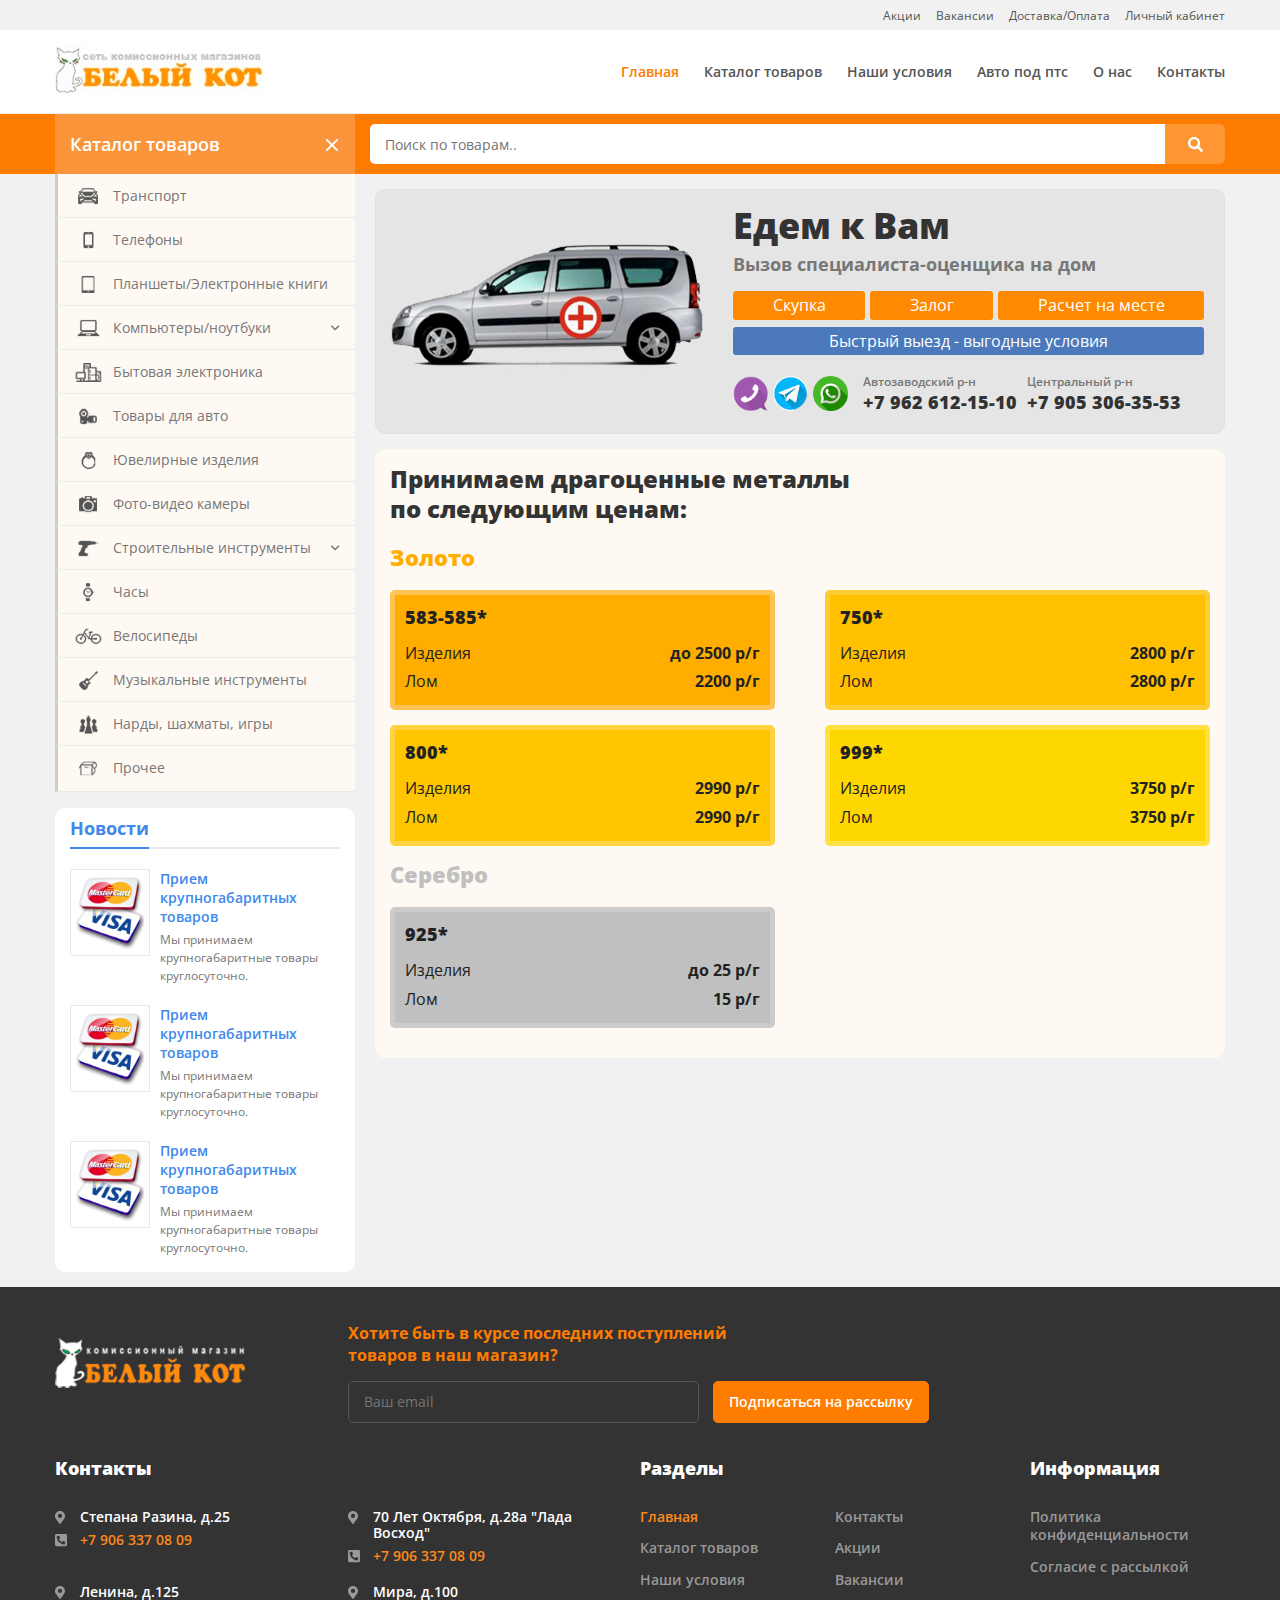
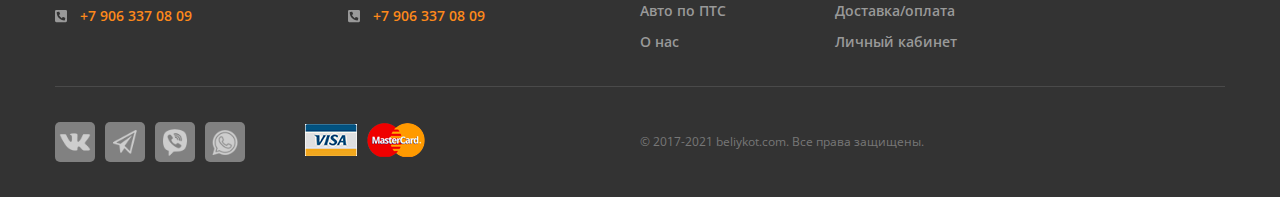
==== docs/index.html @ fa26d0e2 "Add files via upload" ====
<!DOCTYPE html>
<html lang="ru">
<head>
	<meta charset="UTF-8">
	<meta name="viewport" content="width=device-width, initial-scale=1.0">
	<link rel="stylesheet" href="css/fotorama.css">
	<link rel="stylesheet" href="css/style.css">
	<script src="https://ajax.googleapis.com/ajax/libs/jquery/3.5.1/jquery.min.js"></script>
	<title>Комиссионный магазин Белый кот</title>
</head>
<body>
	<div class="wrap">
		<!--HEADER-->
		<header>
			<div class="header">
				<div class="header__row header__row_top">
					<div class="container">
						<div class="header__sub-menu">
							<nav class="sub-menu">
								<ul class="sub-menu__list">
									<li class="sub-menu__item"><a href="" class="sub-menu__link">Акции</a></li>
									<li class="sub-menu__item"><a href="" class="sub-menu__link">Вакансии</a></li>
									<li class="sub-menu__item"><a href="" class="sub-menu__link">Доставка/Оплата</a></li>
									<li class="sub-menu__item">
										<a href="" class="sub-menu__link sub-menu__link_login">Личный кабинет</a>
										<div class="login">
											<div class="login__header">
												<div class="login__title">Вход в личный кабинет</div>
												<span class="login__close"></span>
											</div>
											<div class="login__body">
												<form action="" class="login__form">
													<input class="login__input" type="text" name="name" placeholder="ФИО или emal">
													<input class="login__input" type="password" name="password" placeholder="Пароль">
													<input type="submit" class="login__input login__input_submit" value="Войти">
												</form>
												<div class="login__sub-links">
													<a href="" class="login__sub-link">Забыли пароль?</a>
													<a href="" class="login__sub-link">Регистрация</a>
												</div>
												<div class="login__social-links">
													<p class="login__text">Войти через соцсети</p>
													<a href="" class="login__social-link"><img src="img/icons/vk-icon.png" alt="иконка вконтакте"></a>
													<a href="" class="login__social-link"><img src="img/icons/google-icon.png" alt="иконка гугл"></a>
												</div>
											</div>
										</div>
									</li>
								</ul>
							</nav>
						</div>
					</div>
				</div>
				<div class="header__row">
					<div class="container header__flex-block">
						<div class="header__logo logo">
							<img src="img/logo.jpg" alt="Логотип белый кот" class="logo__img">
						</div>
						<div class="header__menu">
							<nav class="menu">
								<div class="menu__box">
									<ul class="menu__list">
										<li class="menu__item"><a href="#" class="menu__link menu__link_active">Главная</a></li>
										<li class="menu__item"><a href="#" class="menu__link">Каталог товаров</a></li>
										<li class="menu__item"><a href="#" class="menu__link">Наши условия</a></li>
										<li class="menu__item"><a href="#" class="menu__link">Авто под птс</a></li>
										<li class="menu__item"><a href="#" class="menu__link">О нас</a></li>
										<li class="menu__item"><a href="#" class="menu__link">Контакты</a></li>
									</ul>
								</div>
								<div class="menu__burger burger">
									<span class="burger__item"></span>
									<span class="burger__item"></span>
									<span class="burger__item"></span>
								</div>
							</nav>
						</div>
					</div>
				</div>
				<div class="m-login"></div>
			</div>
		</header>
		<!--END HEADER-->

		<!--CONTENT-->
		<div class="content">
			<div class="content__line-item content__line-item_bg">
				<div class="container">
					<div class="catalog-search">
						<div class="catalog-search__column">
							<div class="categories-btn categories-btn_active">
								<div class="categories-btn__title">Каталог товаров</div>
								<div class="categories-btn__burger burger burger_active">
									<span class="burger__item"></span>
									<span class="burger__item"></span>
									<span class="burger__item"></span>
								</div>
							</div>
							<div class="categories-mobile"></div>
						</div>
						<div class="catalog-search__column">
							<div class="content-search">
								<form id="search-form" action="" class="content-search__form">
									<input type="text" name="string" class="content-search__input" placeholder="Поиск по товарам..">
									<button class="content-search__btn" for="search-form"></button>
								</form>
							</div>
						</div>
					</div>
					
				</div>
			</div>

			<div class="container container_flex">
				<aside class="content__aside aside">
					<div class="categories">
						<div class="categories__body categories__body_active">
							<ul class="categories__list categories__list_active categories-list">
								<li class="categories-list__item">
									<div class="categories-list__line-box">
										<img class="categories-list__icon" src="img/categories/icons/1.png" alt="">
										<a href="#" class="categories-list__link">Транспорт</a>
									</div>
								</li>
								<li class="categories-list__item">
									<div class="categories-list__line-box">
										<img class="categories-list__icon" src="img/categories/icons/2.png" alt="">
										<a href="#" class="categories-list__link">Телефоны</a>
									</div>
								</li>

								<li class="categories-list__item">
									<div class="categories-list__line-box">
										<img class="categories-list__icon" src="img/categories/icons/3.png" alt="">
										<a href="#" class="categories-list__link">Планшеты/Электронные книги</a>
									</div>
								</li>

								<li class="categories-list__item categories-list__item_has-sub">
									<div class="categories-list__line-box">
										<img class="categories-list__icon" src="img/categories/icons/4.png" alt="">
										<a href="#" class="categories-list__link">Компьютеры/ноутбуки</a>
										<span class="categories-list__arrow-icon"><img src="img/icons/chevron-right.svg" alt=""></span>
									</div>
									
									<div class="categories-list__sub-list sub-list">
										<div class="sub-list__item">
											<div class="sub-list__header">
												<div class="sub-list__title">Компьютеры/ноутбуки</div>
												<span class="sub-list__close">
													<img src="img/icons/times-solid.svg" alt="иконка закрытия">
												</span>
											</div>
											<ul class="categories-sub-list">
												<li class="categories-sub-list__item">
													<a href="" class="categories-sub-list__link">Компьютеры</a>
												</li>
												<li class="categories-sub-list__item">
													<a href="" class="categories-sub-list__link">Ноутбуки(моноблоки)</a>
												</li>
												<li class="categories-sub-list__item">
													<a href="" class="categories-sub-list__link">Товары для компьютера</a>
													 <ul class="categories-sub-list__child-list child-list">
													 	<li class="child-list__item"><a href="#" class="child-list__link">Мониторы</a></li>
													 </ul>
												</li>
											</ul>
											<div class="categories-list__product">
												<div class="product">
													<div class="product__image-box">
														<img src="img/products/asus-noutbuk.svg" alt="" class="product__img">
													</div>
													<div class="product__body">
														<h4 class="product__title">Ноутбук Asus Aspire</h4>
														<p class="product__text product__text_blue">В наличии на Степана Разина 25</p>
													</div>
													<div class="product__bottom">
														<a href="" class="product__card">В корзину</a>
														<div class="product__price-box">
															<p class="product__old-price">27900<span>Р</span></p>
															<p class="product__price">26900<span>Р</span></p>
														</div>
													</div>
												</div>
											</div>
										</div>
									</div>
								</li>

								<li class="categories-list__item">
									<div class="categories-list__line-box">
										<img class="categories-list__icon" src="img/categories/icons/5.png" alt="">
										<a href="#" class="categories-list__link">Бытовая электроника</a>
									</div>
								</li>

								<li class="categories-list__item">
									<div class="categories-list__line-box">
										<img class="categories-list__icon" src="img/categories/icons/6.png" alt="">
										<a href="#" class="categories-list__link">Товары для авто</a>
									</div>
								</li>

								<li class="categories-list__item">
									<div class="categories-list__line-box">
										<img class="categories-list__icon" src="img/categories/icons/7.png" alt="">
										<a href="#" class="categories-list__link">Ювелирные изделия</a>
									</div>
								</li>
								<li class="categories-list__item">
									<div class="categories-list__line-box">
										<img class="categories-list__icon" src="img/categories/icons/8.png" alt="">
										<a href="#" class="categories-list__link">Фото-видео камеры</a>
									</div>
								</li>
								<li class="categories-list__item categories-list__item_has-sub">
									<div class="categories-list__line-box">
										<img class="categories-list__icon" src="img/categories/icons/9.png" alt="">
										<a href="#" class="categories-list__link">Строительные инструменты</a>
										<span class="categories-list__arrow-icon"><img src="img/icons/chevron-right.svg" alt=""></span>
									</div>
									<div class="categories-list__sub-list sub-list">
										<div class="sub-list__item">
											<div class="sub-list__header">
												<div class="sub-list__title">Строительные инструменты</div>
												<span class="sub-list__close">
													<img src="img/icons/times-solid.svg" alt="иконка закрытия">
												</span>
											</div>
											<ul class="categories-sub-list">
												<li class="categories-sub-list__item">
													<a href="" class="categories-sub-list__link">Компьютеры</a>
												</li>
												<li class="categories-sub-list__item">
													<a href="" class="categories-sub-list__link">Ноутбуки(моноблоки)</a>
												</li>
												<li class="categories-sub-list__item">
													<a href="" class="categories-sub-list__link">Товары для компьютера</a>
													 <ul class="categories-sub-list__child-list child-list">
													 	<li class="child-list__item"><a href="#" class="child-list__link">Мониторы</a></li>
													 </ul>
												</li>
											</ul>
											<div class="product">
												<div class="product__image-box">
													<img src="img/products/asus-noutbuk.svg" alt="" class="product__img">
												</div>
												<div class="product__body">
													<h4 class="product__title">Ноутбук Asus Aspire</h4>
													<p class="product__text product__text_blue">В наличии на Степана Разина 25</p>
												</div>
												<div class="product__bottom">
													<a href="" class="product__card">В корзину</a>
													<div class="product__price-box">
														<p class="product__old-price">27900<span>Р</span></p>
														<p class="product__price">26900<span>Р</span></p>
													</div>
												</div>
											</div>
										</div>
									</div>
								</li>
								<li class="categories-list__item">
									<div class="categories-list__line-box">
										<img class="categories-list__icon" src="img/categories/icons/11.png" alt="">
										<a href="#" class="categories-list__link">Часы</a>
									</div>
								</li>
								<li class="categories-list__item">
									<div class="categories-list__line-box">
										<img class="categories-list__icon" src="img/categories/icons/12.png" alt="">
										<a href="#" class="categories-list__link">Велосипеды</a>
									</div>
								</li>
								<li class="categories-list__item">
									<div class="categories-list__line-box">
										<img class="categories-list__icon" src="img/categories/icons/13.png" alt="">
										<a href="#" class="categories-list__link">Музыкальные инструменты</a>
									</div>
								</li>
								<li class="categories-list__item">
									<div class="categories-list__line-box">
										<img class="categories-list__icon" src="img/categories/icons/14.png" alt="">
										<a href="#" class="categories-list__link">Нарды, шахматы, игры</a>
									</div>
								</li>
								<li class="categories-list__item">
									<div class="categories-list__line-box">
										<img class="categories-list__icon" src="img/categories/icons/15.png" alt="">
										<a href="#" class="categories-list__link">Прочее</a>
									</div>
								</li>
							</ul>
						</div>
					</div>
					<div class="aside__item">
						<div class="aside__title aside__title_blue">
							<p>Новости</p>
						</div>
						<div class="aside__body">
							<div class="news">
								<div class="news__item">
									<div class="news__image-box">
										<img src="img/news/visa-mastercard.png" alt="visa-card" class="news__img">
									</div>
									<div class="news__description">
										<a href="" class="news__title">Прием крупногабаритных товаров</a>
										<div class="news__text">Мы принимаем крупногабаритные товары круглосуточно.</div>
									</div>
								</div>
								<div class="news__item">
									<div class="news__image-box">
										<img src="img/news/visa-mastercard.png" alt="visa-card" class="news__img">
									</div>
									<div class="news__description">
										<a href="" class="news__title">Прием крупногабаритных товаров</a>
										<div class="news__text">Мы принимаем крупногабаритные товары круглосуточно.</div>
									</div>
								</div>
								<div class="news__item">
									<div class="news__image-box">
										<img src="img/news/visa-mastercard.png" alt="visa-card" class="news__img">
									</div>
									<div class="news__description">
										<a href="" class="news__title">Прием крупногабаритных товаров</a>
										<div class="news__text">Мы принимаем крупногабаритные товары круглосуточно.</div>
									</div>
								</div>
							</div>
						</div>
					</div>
				</aside>
				<div class="content__body content-body">
					<!--div class="content-body__item">
						<div class="main-slider fotorama" data-width="100%" data-height="350" data-arrows="true" data-click="true" data-swipe="true" data-loop="true">
							<div class="main-slider__item">
								<div class="main-slider__column">
									<div class="main-slider__content">
										<div class="main-slider__title">Оплата товаров и услуг безналичным расчетом</div>
										<div class="main-slider__text">
											Принимаем для оплаты карты VISA, Mastercard
										</div>
										
									</div>
								</div>
								<div class="main-slider__column">
									<div class="main-slider__image-box">
										<img class="main-slider__img" src="img/slider/1-slide.png" alt="">
									</div>
								</div>
							</div>
							<div class="main-slider__item main-slider__item_slide2">
								<div class="main-slider__column">
									<div class="main-slider__content">
										<div class="main-slider__title main-slider__title_black">Авто под ПТС</div>
										<ul class="main-slider__list slider-list">
											<li class="slider-list__item">Быстрое оформление</li>
											<li class="slider-list__item">Индивидуальный подход к каждому клиенту</li>
											<li class="slider-list__item">Лучшие условия</li>
										</ul>
										<a href="" class="main-slider__btn main-slider__btn_black">Подробнее</a>
									</div>
								</div>
								<div class="main-slider__column">
									<div class="main-slider__image-box main-slider__image-box_p1">
										<img class="main-slider__img" src="img/slider/2-slide.png" alt="">
									</div>
								</div>
							</div>
						</div>
					</div-->
					<!--div class="content-body__item">
						<div class="offers">
							<div class="offers__item">
								<img src="img/icons/offer-1.png" alt="" class="offers__img">
								<div class="offers__title">
									Принимаем крупногабаритные товары круглосуточно
								</div>
							</div>
							<div class="offers__item">
								<img src="img/icons/offer-2.png" alt="" class="offers__img">
								<div class="offers__title">
									Доставка товаров по всей России
								</div>
							</div>
							<div class="offers__item">
								<img src="img/icons/offer-3.png" alt="" class="offers__img">
								<div class="offers__title">
									Сниженные % ставки в филиале на Ленина 125
								</div>
							</div>
						</div>
					</div-->
					<div class="content-body__item">
						<div class="goto">
							<div class="goto__row">
								<div class="goto__column">
									<div class="goto__image-box">
										<img src="img/avto-lomb.png" alt="" class="goto__img">
									</div>
								</div>
								<div class="goto__column">
									<div class="goto__title">Едем к Вам</div>
									<div class="goto__subtitle">Вызов специалиста-оценщика на дом</div>
									<div class="goto__offers-box">
										<span class="goto__offer">Скупка</span>
										<span class="goto__offer">Залог</span>
										<span class="goto__offer">Расчет на месте</span>
										<span class="goto__offer goto__offer_blue">Быстрый выезд - выгодные условия</span>
									</div>
									<div class="goto__contacts">
										<div class="goto__icons">
											<img src="img/icons/viber-icon-color.png" alt="" class="goto__icon">
											<img src="img/icons/telegram-icon-color.png" alt="" class="goto__icon">
											<img src="img/icons/whatsapp-icon-color.png" alt="" class="goto__icon">
										</div>
										<div class="goto__phones">
											<a href="tel:79626121510" class="goto__phone">+7 962 612-15-10 <span>Автозаводский р-н</span></a>
											<a href="tel:79053063553" class="goto__phone">+7 905 306-35-53 <span>Центральный р-н</span></a>
										</div>
									</div>
								</div>
							</div>
						</div>
					</div>
					<div class="content-body__item">
						<div class="gold-price">
							<div class="gold-price__header">
								Принимаем драгоценные металлы по следующим ценам:
							</div>
							<div class="gold-price__title gold-price__title_585">Золото</div>
							<div class="gold-price__box">
								<div class="gold-price__item gold-price__item_585">
									<div class="gold-price__subtitle">583-585*</div>
									<div class="gold-price__row">
										<p class="gold-price__text">Изделия</p>
										<p class="gold-price__text gold-price__text_b">до 2500 р/г</p>
									</div>
									<div class="gold-price__row">
										<p class="gold-price__text">Лом</p>
										<p class="gold-price__text gold-price__text_b">2200 р/г</p>
									</div>
								</div>
								<div class="gold-price__item gold-price__item_750">
									<div class="gold-price__subtitle">750*</div>
									<div class="gold-price__row">
										<p class="gold-price__text">Изделия</p>
										<p class="gold-price__text gold-price__text_b">2800 р/г</p>
									</div>
									<div class="gold-price__row">
										<p class="gold-price__text">Лом</p>
										<p class="gold-price__text gold-price__text_b">2800 р/г</p>
									</div>
								</div>
								<div class="gold-price__item gold-price__item_800">
									<div class="gold-price__subtitle">800*</div>
									<div class="gold-price__row">
										<p class="gold-price__text">Изделия</p>
										<p class="gold-price__text gold-price__text_b">2990 р/г</p>
									</div>
									<div class="gold-price__row">
										<p class="gold-price__text">Лом</p>
										<p class="gold-price__text gold-price__text_b">2990 р/г</p>
									</div>
								</div>
								<div class="gold-price__item gold-price__item_999">
									<div class="gold-price__subtitle">999*</div>
									<div class="gold-price__row">
										<p class="gold-price__text">Изделия</p>
										<p class="gold-price__text gold-price__text_b">3750 р/г</p>
									</div>
									<div class="gold-price__row">
										<p class="gold-price__text">Лом</p>
										<p class="gold-price__text gold-price__text_b">3750 р/г</p>
									</div>
								</div>
							</div>
							<div class="gold-price__title gold-price__title_925">Серебро</div>
							<div class="gold-price__box">
								<div class="gold-price__item gold-price__item_925">
									<div class="gold-price__subtitle">925*</div>
									<div class="gold-price__row">
										<p class="gold-price__text">Изделия</p>
										<p class="gold-price__text gold-price__text_b">до 25 р/г</p>
									</div>
									<div class="gold-price__row">
										<p class="gold-price__text">Лом</p>
										<p class="gold-price__text gold-price__text_b">15 р/г</p>
									</div>
								</div>
							</div>
						</div>
					</div>
				</div>
			</div>
		</div>
		<!--END CONTENT-->

		<!--FOOTER-->
		<footer class="footer">
			<div class="container">
				<div class="footer__header">
					<div class="footer__logo">
						<img src="img/footer-logo.png" alt="магазин белый кот">
					</div>
					<div class="footer__mailler mailler">
						<div class="mailler__title">Хотите быть в курсе последних поступлений товаров в наш магазин?</div>
						<form action="" method="" class="mailler__form">
							<input class="mailler__input" type="email" name="email" placeholder="Ваш email" required>
							<input type="submit" class="mailler__input mailler__input_submit" value="Подписаться на рассылку">
						</form>
					</div>
				</div>
				<div class="footer__body">
					<div class="footer__collumn">
						<div class="footer__title">Контакты</div>
						<div class="footer__contacts footer-contacts">
							<div class="footer-contacts__item">
								<p class="footer-contacts__text">Степана Разина, д.25</p>
								<a href="tel:79063370809" class="footer-contacts__link">+7 906 337 08 09</a>
							</div>
							<div class="footer-contacts__item">
								<p class="footer-contacts__text">70 Лет Октября, д.28а "Лада Восход"</p>
								<a href="tel:79063370809" class="footer-contacts__link">+7 906 337 08 09</a>
							</div>
							<div class="footer-contacts__item">
								<p class="footer-contacts__text">Ленина, д.125</p>
								<a href="tel:79063370809" class="footer-contacts__link">+7 906 337 08 09</a>
							</div>
							<div class="footer-contacts__item">
								<p class="footer-contacts__text">Мира, д.100</p>
								<a href="tel:79063370809" class="footer-contacts__link">+7 906 337 08 09</a>
							</div>
						</div>
					</div>
					<div class="footer__collumn footer__collumn_flex">
						<div class="footer__pages">
							<div class="footer__title">Разделы</div>
							<div class="footer-list">
								<div class="footer-list__collumn">
									<ul class="footer-list__list">
										<li class="footer-list__item"><a href="" class="footer-list__link footer-list__link_active">Главная</a></li>
										<li class="footer-list__item"><a href="" class="footer-list__link">Каталог товаров</a></li>
										<li class="footer-list__item"><a href="" class="footer-list__link">Наши условия</a></li>
										<li class="footer-list__item"><a href="" class="footer-list__link">Авто по ПТС</a></li>
										<li class="footer-list__item"><a href="" class="footer-list__link">О нас</a></li>
									</ul>
								</div>
								<div class="footer-list__collumn">
									<ul class="footer-list__list">
										<li class="footer-list__item"><a href="" class="footer-list__link">Контакты</a></li>
										<li class="footer-list__item"><a href="" class="footer-list__link">Акции</a></li>
										<li class="footer-list__item"><a href="" class="footer-list__link">Вакансии</a></li>
										<li class="footer-list__item"><a href="" class="footer-list__link">Доставка/оплата</a></li>
										<li class="footer-list__item"><a href="" class="footer-list__link">Личный кабинет</a></li>
									</ul>
								</div>
							</div>
						</div>
						<div class="footer__info">
							<div class="footer__title">Информация</div>
							<div class="footer-list">
								<ul class="footer-list__list">
									<li class="footer-list__item"><a href="" class="footer-list__link">Политика конфиденциальности</a></li>
									<li class="footer-list__item"><a href="" class="footer-list__link">Согласие с рассылкой</a></li>
								</ul>
							</div>
						</div>
					</div>
				</div>
				<div class="footer__bottom">
					<div class="footer__icons">
						<div class="footer__icon">
							<img src="img/icons/vk-icon-gray.png" alt="">
						</div>
						<div class="footer__icon">
							<img src="img/icons/telegram-icon-gray.png" alt="">
						</div>
						<div class="footer__icon">
							<img src="img/icons/viber-icon-gray.png" alt="">
						</div>
						<div class="footer__icon">
							<img src="img/icons/whatsup-icon-gray.png" alt="">
						</div>
						<div class="footer__icon footer__icon_no-bg">
							<img src="img/icons/visa-icon.jpg" alt="">
						</div>
						<div class="footer__icon footer__icon_no-bg">
							<img src="img/icons/mastercard-icon.png" alt="">
						</div>
					</div>
					<div class="footer__copyright">
						<p class="copyright">© 2017-2021 beliykot.com. Все права защищены.</p>
					</div>
				</div>
			</div>
		</footer>
		<!--END FOOTER-->
	</div>
	<script src="js/fotorama.js"></script>
	<script src="js/script.js"></script>
</body>
</html>
---- docs/css/fotorama.css ----
/*!
 * Fotorama 4.6.4 | http://fotorama.io/license/
 */
.fotorama__arr:focus:after,.fotorama__fullscreen-icon:focus:after,.fotorama__html,.fotorama__img,.fotorama__nav__frame:focus .fotorama__dot:after,.fotorama__nav__frame:focus .fotorama__thumb:after,.fotorama__stage__frame,.fotorama__stage__shaft,.fotorama__video iframe{position:absolute;width:100%;height:100%;top:0;right:0;left:0;bottom:0}.fotorama--fullscreen,.fotorama__img{max-width:99999px!important;max-height:99999px!important;min-width:0!important;min-height:0!important;border-radius:0!important;box-shadow:none!important;padding:0!important}.fotorama__wrap .fotorama__grab{cursor:move;cursor:-webkit-grab;cursor:-o-grab;cursor:-ms-grab;cursor:grab}.fotorama__grabbing *{cursor:move;cursor:-webkit-grabbing;cursor:-o-grabbing;cursor:-ms-grabbing;cursor:grabbing}.fotorama__spinner{position:absolute!important;top:50%!important;left:50%!important}.fotorama__wrap--css3 .fotorama__arr,.fotorama__wrap--css3 .fotorama__fullscreen-icon,.fotorama__wrap--css3 .fotorama__nav__shaft,.fotorama__wrap--css3 .fotorama__stage__shaft,.fotorama__wrap--css3 .fotorama__thumb-border,.fotorama__wrap--css3 .fotorama__video-close,.fotorama__wrap--css3 .fotorama__video-play{-webkit-transform:translate3d(0,0,0);transform:translate3d(0,0,0)}.fotorama__caption,.fotorama__nav:after,.fotorama__nav:before,.fotorama__stage:after,.fotorama__stage:before,.fotorama__wrap--css3 .fotorama__html,.fotorama__wrap--css3 .fotorama__nav,.fotorama__wrap--css3 .fotorama__spinner,.fotorama__wrap--css3 .fotorama__stage,.fotorama__wrap--css3 .fotorama__stage .fotorama__img,.fotorama__wrap--css3 .fotorama__stage__frame{-webkit-transform:translateZ(0);transform:translateZ(0)}.fotorama__arr:focus,.fotorama__fullscreen-icon:focus,.fotorama__nav__frame{outline:0}.fotorama__arr:focus:after,.fotorama__fullscreen-icon:focus:after,.fotorama__nav__frame:focus .fotorama__dot:after,.fotorama__nav__frame:focus .fotorama__thumb:after{content:'';border-radius:inherit;background-color:rgba(0,175,234,.5)}.fotorama__wrap--video .fotorama__stage,.fotorama__wrap--video .fotorama__stage__frame--video,.fotorama__wrap--video .fotorama__stage__frame--video .fotorama__html,.fotorama__wrap--video .fotorama__stage__frame--video .fotorama__img,.fotorama__wrap--video .fotorama__stage__shaft{-webkit-transform:none!important;transform:none!important}.fotorama__wrap--css3 .fotorama__nav__shaft,.fotorama__wrap--css3 .fotorama__stage__shaft,.fotorama__wrap--css3 .fotorama__thumb-border{transition-property:-webkit-transform,width;transition-property:transform,width;transition-timing-function:cubic-bezier(0.1,0,.25,1);transition-duration:0ms}.fotorama__arr,.fotorama__fullscreen-icon,.fotorama__no-select,.fotorama__video-close,.fotorama__video-play,.fotorama__wrap{-webkit-user-select:none;-moz-user-select:none;-ms-user-select:none;user-select:none}.fotorama__select{-webkit-user-select:text;-moz-user-select:text;-ms-user-select:text;user-select:text}.fotorama__nav,.fotorama__nav__frame{margin:auto;padding:0}.fotorama__caption__wrap,.fotorama__nav__frame,.fotorama__nav__shaft{-moz-box-orient:vertical;display:inline-block;vertical-align:middle;*display:inline;*zoom:1}.fotorama__nav__frame,.fotorama__thumb-border{box-sizing:content-box}.fotorama__caption__wrap{box-sizing:border-box}.fotorama--hidden,.fotorama__load{position:absolute;left:-99999px;top:-99999px;z-index:-1}.fotorama__arr,.fotorama__fullscreen-icon,.fotorama__nav,.fotorama__nav__frame,.fotorama__nav__shaft,.fotorama__stage__frame,.fotorama__stage__shaft,.fotorama__video-close,.fotorama__video-play{-webkit-tap-highlight-color:transparent}.fotorama__arr,.fotorama__fullscreen-icon,.fotorama__video-close,.fotorama__video-play{background:url(fotorama.png) no-repeat}@media (-webkit-min-device-pixel-ratio:1.5),(min-resolution:2dppx){.fotorama__arr,.fotorama__fullscreen-icon,.fotorama__video-close,.fotorama__video-play{background:url(fotorama@2x.png) 0 0/96px 160px no-repeat}}.fotorama__thumb{background-color:#7f7f7f;background-color:rgba(127,127,127,.2)}@media print{.fotorama__arr,.fotorama__fullscreen-icon,.fotorama__thumb-border,.fotorama__video-close,.fotorama__video-play{background:none!important}}.fotorama{min-width:1px;overflow:hidden}.fotorama:not(.fotorama--unobtrusive)>*:not(:first-child){display:none}.fullscreen{width:100%!important;height:100%!important;max-width:100%!important;max-height:100%!important;margin:0!important;padding:0!important;overflow:hidden!important;background:#000}.fotorama--fullscreen{position:absolute!important;top:0!important;left:0!important;right:0!important;bottom:0!important;float:none!important;z-index:2147483647!important;background:#000;width:100%!important;height:100%!important;margin:0!important}.fotorama--fullscreen .fotorama__nav,.fotorama--fullscreen .fotorama__stage{background:#000}.fotorama__wrap{-webkit-text-size-adjust:100%;position:relative;direction:ltr;z-index:0}.fotorama__wrap--rtl .fotorama__stage__frame{direction:rtl}.fotorama__nav,.fotorama__stage{overflow:hidden;position:relative;max-width:100%}.fotorama__wrap--pan-y{-ms-touch-action:pan-y}.fotorama__wrap .fotorama__pointer{cursor:pointer}.fotorama__wrap--slide .fotorama__stage__frame{opacity:1!important}.fotorama__stage__frame{overflow:hidden}.fotorama__stage__frame.fotorama__active{z-index:8}.fotorama__wrap--fade .fotorama__stage__frame{display:none}.fotorama__wrap--fade .fotorama__fade-front,.fotorama__wrap--fade .fotorama__fade-rear,.fotorama__wrap--fade .fotorama__stage__frame.fotorama__active{display:block;left:0;top:0}.fotorama__wrap--fade .fotorama__fade-front{z-index:8}.fotorama__wrap--fade .fotorama__fade-rear{z-index:7}.fotorama__wrap--fade .fotorama__fade-rear.fotorama__active{z-index:9}.fotorama__wrap--fade .fotorama__stage .fotorama__shadow{display:none}.fotorama__img{-ms-filter:"alpha(Opacity=0)";filter:alpha(opacity=0);opacity:0;border:none!important}.fotorama__error .fotorama__img,.fotorama__loaded .fotorama__img{-ms-filter:"alpha(Opacity=100)";filter:alpha(opacity=100);opacity:1}.fotorama--fullscreen .fotorama__loaded--full .fotorama__img,.fotorama__img--full{display:none}.fotorama--fullscreen .fotorama__loaded--full .fotorama__img--full{display:block}.fotorama__wrap--only-active .fotorama__nav,.fotorama__wrap--only-active .fotorama__stage{max-width:99999px!important}.fotorama__wrap--only-active .fotorama__stage__frame{visibility:hidden}.fotorama__wrap--only-active .fotorama__stage__frame.fotorama__active{visibility:visible}.fotorama__nav{font-size:0;line-height:0;text-align:center;display:none;white-space:nowrap;z-index:5}.fotorama__nav__shaft{position:relative;left:0;top:0;text-align:left}.fotorama__nav__frame{position:relative;cursor:pointer}.fotorama__nav--dots{display:block}.fotorama__nav--dots .fotorama__nav__frame{width:18px;height:30px}.fotorama__nav--dots .fotorama__nav__frame--thumb,.fotorama__nav--dots .fotorama__thumb-border{display:none}.fotorama__nav--thumbs{display:block}.fotorama__nav--thumbs .fotorama__nav__frame{padding-left:0!important}.fotorama__nav--thumbs .fotorama__nav__frame:last-child{padding-right:0!important}.fotorama__nav--thumbs .fotorama__nav__frame--dot{display:none}.fotorama__dot{display:block;width:4px;height:4px;position:relative;top:12px;left:6px;border-radius:6px;border:1px solid #7f7f7f}.fotorama__nav__frame:focus .fotorama__dot:after{padding:1px;top:-1px;left:-1px}.fotorama__nav__frame.fotorama__active .fotorama__dot{width:0;height:0;border-width:3px}.fotorama__nav__frame.fotorama__active .fotorama__dot:after{padding:3px;top:-3px;left:-3px}.fotorama__thumb{overflow:hidden;position:relative;width:100%;height:100%}.fotorama__nav__frame:focus .fotorama__thumb{z-index:2}.fotorama__thumb-border{position:absolute;z-index:9;top:0;left:0;border-style:solid;border-color:#00afea;background-image:linear-gradient(to bottom right,rgba(255,255,255,.25),rgba(64,64,64,.1))}.fotorama__caption{position:absolute;z-index:12;bottom:0;left:0;right:0;font-family:'Helvetica Neue',Arial,sans-serif;font-size:14px;line-height:1.5;color:#000}.fotorama__caption a{text-decoration:none;color:#000;border-bottom:1px solid;border-color:rgba(0,0,0,.5)}.fotorama__caption a:hover{color:#333;border-color:rgba(51,51,51,.5)}.fotorama__wrap--rtl .fotorama__caption{left:auto;right:0}.fotorama__wrap--no-captions .fotorama__caption,.fotorama__wrap--video .fotorama__caption{display:none}.fotorama__caption__wrap{background-color:#fff;background-color:rgba(255,255,255,.9);padding:5px 10px}@-webkit-keyframes spinner{0%{-webkit-transform:rotate(0);transform:rotate(0)}100%{-webkit-transform:rotate(360deg);transform:rotate(360deg)}}@keyframes spinner{0%{-webkit-transform:rotate(0);transform:rotate(0)}100%{-webkit-transform:rotate(360deg);transform:rotate(360deg)}}.fotorama__wrap--css3 .fotorama__spinner{-webkit-animation:spinner 24s infinite linear;animation:spinner 24s infinite linear}.fotorama__wrap--css3 .fotorama__html,.fotorama__wrap--css3 .fotorama__stage .fotorama__img{transition-property:opacity;transition-timing-function:linear;transition-duration:.3s}.fotorama__wrap--video .fotorama__stage__frame--video .fotorama__html,.fotorama__wrap--video .fotorama__stage__frame--video .fotorama__img{-ms-filter:"alpha(Opacity=0)";filter:alpha(opacity=0);opacity:0}.fotorama__select{cursor:auto}.fotorama__video{top:32px;right:0;bottom:0;left:0;position:absolute;z-index:10}@-moz-document url-prefix(){.fotorama__active{box-shadow:0 0 0 transparent}}.fotorama__arr,.fotorama__fullscreen-icon,.fotorama__video-close,.fotorama__video-play{position:absolute;z-index:11;cursor:pointer}.fotorama__arr{position:absolute;width:32px;height:32px;top:50%;margin-top:-16px}.fotorama__arr--prev{left:2px;background-position:0 0}.fotorama__arr--next{right:2px;background-position:-32px 0}.fotorama__arr--disabled{pointer-events:none;cursor:default;*display:none;opacity:.1}.fotorama__fullscreen-icon{width:32px;height:32px;top:2px;right:2px;background-position:0 -32px;z-index:20}.fotorama__arr:focus,.fotorama__fullscreen-icon:focus{border-radius:50%}.fotorama--fullscreen .fotorama__fullscreen-icon{background-position:-32px -32px}.fotorama__video-play{width:96px;height:96px;left:50%;top:50%;margin-left:-48px;margin-top:-48px;background-position:0 -64px;opacity:0}.fotorama__wrap--css2 .fotorama__video-play,.fotorama__wrap--video .fotorama__stage .fotorama__video-play{display:none}.fotorama__error .fotorama__video-play,.fotorama__loaded .fotorama__video-play,.fotorama__nav__frame .fotorama__video-play{opacity:1;display:block}.fotorama__nav__frame .fotorama__video-play{width:32px;height:32px;margin-left:-16px;margin-top:-16px;background-position:-64px -32px}.fotorama__video-close{width:32px;height:32px;top:0;right:0;background-position:-64px 0;z-index:20;opacity:0}.fotorama__wrap--css2 .fotorama__video-close{display:none}.fotorama__wrap--css3 .fotorama__video-close{-webkit-transform:translate3d(32px,-32px,0);transform:translate3d(32px,-32px,0)}.fotorama__wrap--video .fotorama__video-close{display:block;opacity:1}.fotorama__wrap--css3.fotorama__wrap--video .fotorama__video-close{-webkit-transform:translate3d(0,0,0);transform:translate3d(0,0,0)}.fotorama__wrap--no-controls.fotorama__wrap--toggle-arrows .fotorama__arr,.fotorama__wrap--no-controls.fotorama__wrap--toggle-arrows .fotorama__fullscreen-icon{opacity:0}.fotorama__wrap--no-controls.fotorama__wrap--toggle-arrows .fotorama__arr:focus,.fotorama__wrap--no-controls.fotorama__wrap--toggle-arrows .fotorama__fullscreen-icon:focus{opacity:1}.fotorama__wrap--video .fotorama__arr,.fotorama__wrap--video .fotorama__fullscreen-icon{opacity:0!important}.fotorama__wrap--css2.fotorama__wrap--no-controls.fotorama__wrap--toggle-arrows .fotorama__arr,.fotorama__wrap--css2.fotorama__wrap--no-controls.fotorama__wrap--toggle-arrows .fotorama__fullscreen-icon{display:none}.fotorama__wrap--css2.fotorama__wrap--no-controls.fotorama__wrap--toggle-arrows .fotorama__arr:focus,.fotorama__wrap--css2.fotorama__wrap--no-controls.fotorama__wrap--toggle-arrows .fotorama__fullscreen-icon:focus{display:block}.fotorama__wrap--css2.fotorama__wrap--video .fotorama__arr,.fotorama__wrap--css2.fotorama__wrap--video .fotorama__fullscreen-icon{display:none!important}.fotorama__wrap--css3.fotorama__wrap--no-controls.fotorama__wrap--slide.fotorama__wrap--toggle-arrows .fotorama__fullscreen-icon:not(:focus){-webkit-transform:translate3d(32px,-32px,0);transform:translate3d(32px,-32px,0)}.fotorama__wrap--css3.fotorama__wrap--no-controls.fotorama__wrap--slide.fotorama__wrap--toggle-arrows .fotorama__arr--prev:not(:focus){-webkit-transform:translate3d(-48px,0,0);transform:translate3d(-48px,0,0)}.fotorama__wrap--css3.fotorama__wrap--no-controls.fotorama__wrap--slide.fotorama__wrap--toggle-arrows .fotorama__arr--next:not(:focus){-webkit-transform:translate3d(48px,0,0);transform:translate3d(48px,0,0)}.fotorama__wrap--css3.fotorama__wrap--video .fotorama__fullscreen-icon{-webkit-transform:translate3d(32px,-32px,0)!important;transform:translate3d(32px,-32px,0)!important}.fotorama__wrap--css3.fotorama__wrap--video .fotorama__arr--prev{-webkit-transform:translate3d(-48px,0,0)!important;transform:translate3d(-48px,0,0)!important}.fotorama__wrap--css3.fotorama__wrap--video .fotorama__arr--next{-webkit-transform:translate3d(48px,0,0)!important;transform:translate3d(48px,0,0)!important}.fotorama__wrap--css3 .fotorama__arr:not(:focus),.fotorama__wrap--css3 .fotorama__fullscreen-icon:not(:focus),.fotorama__wrap--css3 .fotorama__video-close:not(:focus),.fotorama__wrap--css3 .fotorama__video-play:not(:focus){transition-property:-webkit-transform,opacity;transition-property:transform,opacity;transition-duration:.3s}.fotorama__nav:after,.fotorama__nav:before,.fotorama__stage:after,.fotorama__stage:before{content:"";display:block;position:absolute;text-decoration:none;top:0;bottom:0;width:10px;height:auto;z-index:10;pointer-events:none;background-repeat:no-repeat;background-size:1px 100%,5px 100%}.fotorama__nav:before,.fotorama__stage:before{background-image:linear-gradient(transparent,rgba(0,0,0,.2) 25%,rgba(0,0,0,.3) 75%,transparent),radial-gradient(farthest-side at 0 50%,rgba(0,0,0,.4),transparent);background-position:0 0,0 0;left:-10px}.fotorama__nav.fotorama__shadows--left:before,.fotorama__stage.fotorama__shadows--left:before{left:0}.fotorama__nav:after,.fotorama__stage:after{background-image:linear-gradient(transparent,rgba(0,0,0,.2) 25%,rgba(0,0,0,.3) 75%,transparent),radial-gradient(farthest-side at 100% 50%,rgba(0,0,0,.4),transparent);background-position:100% 0,100% 0;right:-10px}.fotorama__nav.fotorama__shadows--right:after,.fotorama__stage.fotorama__shadows--right:after{right:0}.fotorama--fullscreen .fotorama__nav:after,.fotorama--fullscreen .fotorama__nav:before,.fotorama--fullscreen .fotorama__stage:after,.fotorama--fullscreen .fotorama__stage:before,.fotorama__wrap--fade .fotorama__stage:after,.fotorama__wrap--fade .fotorama__stage:before,.fotorama__wrap--no-shadows .fotorama__nav:after,.fotorama__wrap--no-shadows .fotorama__nav:before,.fotorama__wrap--no-shadows .fotorama__stage:after,.fotorama__wrap--no-shadows .fotorama__stage:before{display:none}
---- docs/css/style.css ----
@charset "UTF-8";
/*! normalize.css v8.0.1 | MIT License | github.com/necolas/normalize.css */
/* Document
   ========================================================================== */
/**
 * 1. Correct the line height in all browsers.
 * 2. Prevent adjustments of font size after orientation changes in iOS.
 */
@import url("https://fonts.googleapis.com/css2?family=Open+Sans:ital,wght@0,400;0,600;0,700;0,800;1,400&display=swap");
html {
  line-height: 1.15;
  /* 1 */
  -webkit-text-size-adjust: 100%;
  /* 2 */
}

/* Sections
   ========================================================================== */
/**
 * Remove the margin in all browsers.
 */
body {
  margin: 0;
}

/**
 * Render the `main` element consistently in IE.
 */
main {
  display: block;
}

/**
 * Correct the font size and margin on `h1` elements within `section` and
 * `article` contexts in Chrome, Firefox, and Safari.
 */
h1 {
  font-size: 2em;
  margin: 0.67em 0;
}

/* Grouping content
   ========================================================================== */
/**
 * 1. Add the correct box sizing in Firefox.
 * 2. Show the overflow in Edge and IE.
 */
hr {
  box-sizing: content-box;
  /* 1 */
  height: 0;
  /* 1 */
  overflow: visible;
  /* 2 */
}

/**
 * 1. Correct the inheritance and scaling of font size in all browsers.
 * 2. Correct the odd `em` font sizing in all browsers.
 */
pre {
  font-family: monospace, monospace;
  /* 1 */
  font-size: 1em;
  /* 2 */
}

/* Text-level semantics
   ========================================================================== */
/**
 * Remove the gray background on active links in IE 10.
 */
a {
  background-color: transparent;
}

/**
 * 1. Remove the bottom border in Chrome 57-
 * 2. Add the correct text decoration in Chrome, Edge, IE, Opera, and Safari.
 */
abbr[title] {
  border-bottom: none;
  /* 1 */
  text-decoration: underline;
  /* 2 */
  -webkit-text-decoration: underline dotted;
          text-decoration: underline dotted;
  /* 2 */
}

/**
 * Add the correct font weight in Chrome, Edge, and Safari.
 */
b,
strong {
  font-weight: bolder;
}

/**
 * 1. Correct the inheritance and scaling of font size in all browsers.
 * 2. Correct the odd `em` font sizing in all browsers.
 */
code,
kbd,
samp {
  font-family: monospace, monospace;
  /* 1 */
  font-size: 1em;
  /* 2 */
}

/**
 * Add the correct font size in all browsers.
 */
small {
  font-size: 80%;
}

/**
 * Prevent `sub` and `sup` elements from affecting the line height in
 * all browsers.
 */
sub,
sup {
  font-size: 75%;
  line-height: 0;
  position: relative;
  vertical-align: baseline;
}

sub {
  bottom: -0.25em;
}

sup {
  top: -0.5em;
}

/* Embedded content
   ========================================================================== */
/**
 * Remove the border on images inside links in IE 10.
 */
img {
  border-style: none;
}

/* Forms
   ========================================================================== */
/**
 * 1. Change the font styles in all browsers.
 * 2. Remove the margin in Firefox and Safari.
 */
button,
input,
optgroup,
select,
textarea {
  font-family: inherit;
  /* 1 */
  font-size: 100%;
  /* 1 */
  line-height: 1.15;
  /* 1 */
  margin: 0;
  /* 2 */
}

/**
 * Show the overflow in IE.
 * 1. Show the overflow in Edge.
 */
button,
input {
  /* 1 */
  overflow: visible;
}

/**
 * Remove the inheritance of text transform in Edge, Firefox, and IE.
 * 1. Remove the inheritance of text transform in Firefox.
 */
button,
select {
  /* 1 */
  text-transform: none;
}

/**
 * Correct the inability to style clickable types in iOS and Safari.
 */
button,
[type=button],
[type=reset],
[type=submit] {
  -webkit-appearance: button;
}

/**
 * Remove the inner border and padding in Firefox.
 */
button::-moz-focus-inner,
[type=button]::-moz-focus-inner,
[type=reset]::-moz-focus-inner,
[type=submit]::-moz-focus-inner {
  border-style: none;
  padding: 0;
}

/**
 * Restore the focus styles unset by the previous rule.
 */
button:-moz-focusring,
[type=button]:-moz-focusring,
[type=reset]:-moz-focusring,
[type=submit]:-moz-focusring {
  outline: 1px dotted ButtonText;
}

/**
 * Correct the padding in Firefox.
 */
fieldset {
  padding: 0.35em 0.75em 0.625em;
}

/**
 * 1. Correct the text wrapping in Edge and IE.
 * 2. Correct the color inheritance from `fieldset` elements in IE.
 * 3. Remove the padding so developers are not caught out when they zero out
 *    `fieldset` elements in all browsers.
 */
legend {
  box-sizing: border-box;
  /* 1 */
  color: inherit;
  /* 2 */
  display: table;
  /* 1 */
  max-width: 100%;
  /* 1 */
  padding: 0;
  /* 3 */
  white-space: normal;
  /* 1 */
}

/**
 * Add the correct vertical alignment in Chrome, Firefox, and Opera.
 */
progress {
  vertical-align: baseline;
}

/**
 * Remove the default vertical scrollbar in IE 10+.
 */
textarea {
  overflow: auto;
}

/**
 * 1. Add the correct box sizing in IE 10.
 * 2. Remove the padding in IE 10.
 */
[type=checkbox],
[type=radio] {
  box-sizing: border-box;
  /* 1 */
  padding: 0;
  /* 2 */
}

/**
 * Correct the cursor style of increment and decrement buttons in Chrome.
 */
[type=number]::-webkit-inner-spin-button,
[type=number]::-webkit-outer-spin-button {
  height: auto;
}

/**
 * 1. Correct the odd appearance in Chrome and Safari.
 * 2. Correct the outline style in Safari.
 */
[type=search] {
  -webkit-appearance: textfield;
  /* 1 */
  outline-offset: -2px;
  /* 2 */
}

/**
 * Remove the inner padding in Chrome and Safari on macOS.
 */
[type=search]::-webkit-search-decoration {
  -webkit-appearance: none;
}

/**
 * 1. Correct the inability to style clickable types in iOS and Safari.
 * 2. Change font properties to `inherit` in Safari.
 */
::-webkit-file-upload-button {
  -webkit-appearance: button;
  /* 1 */
  font: inherit;
  /* 2 */
}

/* Interactive
   ========================================================================== */
/*
 * Add the correct display in Edge, IE 10+, and Firefox.
 */
details {
  display: block;
}

/*
 * Add the correct display in all browsers.
 */
summary {
  display: list-item;
}

/* Misc
   ========================================================================== */
/**
 * Add the correct display in IE 10+.
 */
template {
  display: none;
}

/**
 * Add the correct display in IE 10.
 */
[hidden] {
  display: none;
}

/*
	-webkit-box-align: 
		baseline — элемент выровнен по базовой линии бокса
		center — элемент выровнен по центру бокса
		end — элемент выровнен по конечной части бокса
		start — элемент выровнен по начальной части бокса
		stretch — элемент растянут на весь внешний бокс
*/
/*
	-webkit-box-pack:
		center — дочерние элементы выравниваются по-центру элемента
		end — дочерние элементы выравниваются по концу элемента
		justify — дочерние элементы выравниваются по ширине элемента
		start — дочерние элементы выравниваются по началу элемента
*/
* {
  font-family: "Open Sans", sans-serif;
  box-sizing: border-box;
}

.wrap {
  width: 100%;
  min-height: 100vh;
  background-color: #f1f1f1;
  overflow: hidden;
}
.wrap_of-hidden {
  overflow: hidden;
  max-height: 100vh;
}

.container {
  margin: 0 auto;
  width: 1170px;
}
@media screen and (max-width: 1170px) {
  .container {
    padding: 0 15px;
    width: 100%;
  }
}
.container_flex {
  display: -moz-flex;
  display: -ms-flex;
  display: -o-flex;
  display: flex;
  align-items: stretch;
  justify-content: flex-start;
}
@media screen and (max-width: 960px) {
  .container_flex {
    flex-direction: column;
  }
}

header {
  position: relative;
  z-index: 9;
}

.header {
  width: 100%;
  background-color: #fff;
  border-bottom: 1px solid #eee;
  position: relative;
  z-index: 3;
}
.header__row {
  padding: 15px 0;
}
.header__row_top {
  padding: 5px 0;
  background-color: #f1f1f1;
  border-bottom: 1px solid #eee;
  position: relative;
  z-index: 2;
}
@media screen and (max-width: 450px) {
  .header__row_top {
    display: none;
  }
}
.header__flex-block {
  display: -moz-flex;
  display: -ms-flex;
  display: -o-flex;
  display: flex;
  align-items: center;
  justify-content: space-between;
}
.header__logo {
  position: relative;
  z-index: 2;
}
.header__menu {
  position: relative;
  z-index: 1;
}

.sub-menu {
  width: 100%;
}
.sub-menu__list {
  margin: 0;
  padding: 0;
  width: 100%;
  display: -moz-flex;
  display: -ms-flex;
  display: -o-flex;
  display: flex;
  align-items: center;
  justify-content: flex-end;
  list-style-type: none;
}
@media screen and (max-width: 450px) {
  .sub-menu__list {
    padding: 0 0 25px 0;
    flex-direction: column;
    align-items: flex-start;
  }
}
.sub-menu__item {
  margin: 0 0 0 15px;
  position: relative;
}
@media screen and (max-width: 450px) {
  .sub-menu__item {
    margin: 0;
    padding: 15px 0;
  }
}
.sub-menu__link {
  font-size: 12px;
  line-height: 16px;
  color: #555;
  text-decoration: none;
  position: relative;
}
.sub-menu__link:hover {
  text-decoration: underline;
}
@media screen and (max-width: 450px) {
  .sub-menu__link {
    font-size: 16px;
    line-height: 22px;
    font-weight: 600;
    color: #555;
  }
}

.login {
  padding: 25px 25px;
  width: 300px;
  display: block;
  position: absolute;
  right: 0;
  top: 27px;
  background-color: #fff;
  border: 1px solid #eee;
  border-radius: 0 0 5px 5px;
  box-shadow: -3px 3px 7px rgba(0, 0, 0, 0.1);
  transition: 0.5s;
  transform: translateX(150%);
  opacity: 0;
}
.login_active {
  transition: 0.5s;
  transform: translateX(0);
  opacity: 1;
}
@media screen and (max-width: 760px) {
  .login {
    padding: 25px 15px;
    display: -moz-flex;
    display: -ms-flex;
    display: -o-flex;
    display: flex;
    flex-direction: column;
    position: fixed;
    top: 0;
    left: 0;
    width: 100%;
    height: 100vh;
    background: #fff;
  }
}
.login__header {
  display: -moz-flex;
  display: -ms-flex;
  display: -o-flex;
  display: flex;
  align-items: center;
  justify-content: space-between;
}
.login__title {
  font-size: 16px;
  font-weight: 600;
  color: #555;
}
@media screen and (max-width: 760px) {
  .login__title {
    font-size: 24px;
  }
}
.login__close {
  width: 16px;
  height: 16px;
  display: inline-block;
  position: relative;
  cursor: pointer;
}
@media screen and (max-width: 760px) {
  .login__close {
    width: 22px;
    height: 22px;
  }
}
.login__close:after {
  width: 16px;
  height: 16px;
  display: block;
  content: "x";
  font-size: 16px;
  line-height: 16px;
  font-weight: 700;
  text-align: center;
  color: #555;
  position: absolute;
  top: 0;
  left: 0;
}
@media screen and (max-width: 760px) {
  .login__close:after {
    width: 22px;
    height: 22px;
    font-size: 22px;
    line-height: 22px;
  }
}
.login__close:hover:after {
  color: #fe7c00;
}
.login__body {
  margin: 23px 0 0 0;
}
@media screen and (max-width: 760px) {
  .login__body {
    margin: 35px 0 0 0;
    flex: 1 1 auto;
    display: -moz-flex;
    display: -ms-flex;
    display: -o-flex;
    display: flex;
    flex-direction: column;
    align-items: center;
    justify-content: center;
  }
}
.login__form {
  width: 100%;
}
.login__input {
  margin: 7px 0 0 0;
  padding: 10px 15px;
  width: 100%;
  background-color: #fff;
  border: 1px solid #ddd;
  border-radius: 3px;
  font-size: 14px;
  color: #999;
}
@media screen and (max-width: 760px) {
  .login__input {
    margin: 10px 0 0 0;
    padding: 25px 15px;
    font-size: 18px;
  }
}
.login__input_submit {
  margin: 10px 0 0 0;
  background-color: #fe7c00;
  color: #fff;
  font-weight: 600;
  text-align: center;
  border: 1px solid #fe7c00;
  cursor: pointer;
}
@media screen and (max-width: 760px) {
  .login__input_submit {
    margin: 15px 0 0 0;
    font-size: 20px;
  }
}
.login__sub-links {
  margin: 10px 0 0 0;
  display: -moz-flex;
  display: -ms-flex;
  display: -o-flex;
  display: flex;
  align-items: center;
  justify-content: space-between;
}
@media screen and (max-width: 760px) {
  .login__sub-links {
    width: 100%;
    margin: 0;
  }
}
.login__sub-link {
  font-size: 12px;
  color: #4089ec;
  text-decoration: none;
}
@media screen and (max-width: 760px) {
  .login__sub-link {
    font-size: 16px;
  }
}
.login__sub-link:hover {
  text-decoration: underline;
}
.login__social-links {
  margin: 20px 0 0 0;
  text-align: center;
}
@media screen and (max-width: 760px) {
  .login__social-links {
    margin: 30px 0 0 0;
  }
}
.login__text {
  font-size: 12px;
  color: #999;
  text-align: center;
}
@media screen and (max-width: 760px) {
  .login__text {
    font-size: 16px;
  }
}
.login__social-link {
  margin: 0 7px;
  display: inline-block;
  text-align: center;
}
@media screen and (max-width: 760px) {
  .login__social-link {
    margin: 10px 15px;
  }
}
.login__social-link img {
  width: 30px;
}
@media screen and (max-width: 760px) {
  .login__social-link img {
    width: 50px;
  }
}

.logo__img {
  height: 50px;
}
@media screen and (max-width: 760px) {
  .logo__img {
    height: 40px;
  }
}

@media screen and (max-width: 960px) {
  .menu__box {
    padding: 120px 0 0 0;
    display: -moz-flex;
    display: -ms-flex;
    display: -o-flex;
    display: flex;
    align-items: sterch;
    position: fixed;
    top: 0;
    left: 0;
    right: 0;
    bottom: 0;
    overflow: hidden;
    background: #fff;
    transition: 0.5s;
    opacity: 0;
    transform: translateX(-150%);
  }
  .menu__box_active {
    opacity: 1;
    transform: translateX(0);
  }
}
@media screen and (max-width: 450px) {
  .menu__box {
    padding: 75px 0 0 0;
  }
}
.menu__list {
  padding: 0;
  margin: 0;
  display: -moz-flex;
  display: -ms-flex;
  display: -o-flex;
  display: flex;
  align-items: center;
  list-style-type: none;
}
@media screen and (max-width: 960px) {
  .menu__list {
    padding: 0 15px;
    width: 100%;
    flex-direction: column;
    align-items: flex-start;
    overflow: auto;
  }
}
.menu__item {
  margin: 0 0 0 25px;
}
@media screen and (max-width: 960px) {
  .menu__item {
    margin: 0;
    padding: 15px 0;
  }
}
.menu__link {
  font-size: 14px;
  line-height: 22px;
  font-weight: 600;
  text-decoration: none;
  color: #555;
}
.menu__link_active {
  color: #fe7c00;
}
.menu__link:hover {
  color: #fe7c00;
}
@media screen and (max-width: 960px) {
  .menu__link {
    font-size: 16px;
  }
}

.burger {
  width: 25px;
  height: 20px;
  position: relative;
}
@media (min-width: 960px) {
  .burger {
    display: none;
  }
}
.burger__item {
  width: 100%;
  height: 3px;
  background-color: #aaa;
  position: absolute;
  left: 0;
  top: 0;
  transition: 0.1s;
}
.burger__item:nth-child(2) {
  top: 8px;
}
.burger__item:nth-child(3) {
  top: 16px;
}
.burger_active .burger__item:nth-child(1) {
  top: 7px;
  transform: rotate(-45deg);
}
.burger_active .burger__item:nth-child(2) {
  display: none;
}
.burger_active .burger__item:nth-child(3) {
  top: 7px;
  transform: rotate(45deg);
}

.m-login {
  position: relative;
  z-index: 2;
}

.content {
  padding: 0 0 15px 0;
  width: 100%;
  position: relative;
}
.content__line-item {
  width: 100%;
}
.content__line-item_bg {
  background: #fe7c00;
}
.content__aside {
  width: 300px;
  min-width: 300px;
  position: relative;
  z-index: 1;
}
.content__aside_active {
  z-index: 5;
}
@media screen and (max-width: 960px) {
  .content__aside {
    min-width: auto;
    width: 100%;
    order: 1;
    z-index: 3;
  }
}
.content__body {
  padding: 0 0 0 20px;
  width: 100%;
  flex: 1 1 auto;
  position: relative;
  z-index: 2;
}
@media screen and (max-width: 960px) {
  .content__body {
    padding: 0;
    order: 0;
  }
}

.content-line-item {
  width: 100%;
  background: #fe7c00;
}
.content-line-item__colunm {
  flex: 1 1 auto;
}
.content-line-item__colunm:nth-child(1) {
  width: 300px;
}

.catalog-search {
  width: 100%;
  display: -moz-flex;
  display: -ms-flex;
  display: -o-flex;
  display: flex;
  align-items: center;
}
@media screen and (max-width: 960px) {
  .catalog-search {
    padding: 15px 0;
    flex-direction: column;
  }
}
.catalog-search__column {
  flex: 1 1 auto;
}
.catalog-search__column:nth-child(1) {
  flex: 0 0 300px;
}
@media screen and (max-width: 960px) {
  .catalog-search__column:nth-child(1) {
    margin: 0 0 15px 0;
    flex: 1 1 auto;
    width: 100%;
  }
}
@media screen and (max-width: 960px) {
  .catalog-search__column {
    flex: 1 1 auto;
    width: 100%;
  }
}

.categories-btn {
  width: 100%;
  padding: 0 15px;
  height: 60px;
  display: -moz-flex;
  display: -ms-flex;
  display: -o-flex;
  display: flex;
  align-items: center;
  justify-content: space-between;
  background-color: #fa8925;
  position: relative;
  z-index: 5;
}
.categories-btn:after {
  content: "";
  display: block;
  width: 100%;
  height: 100%;
  background: rgba(255, 255, 255, 0.1);
  position: absolute;
  top: 0;
  left: 0;
  z-index: 1;
}
@media screen and (max-width: 960px) {
  .categories-btn:after {
    border-radius: 5px;
  }
}
@media screen and (max-width: 960px) {
  .categories-btn_active {
    position: fixed;
    top: 113px;
    left: 0;
    width: 100%;
  }
}
@media screen and (max-width: 760px) {
  .categories-btn_active {
    top: 103px;
  }
}
@media screen and (max-width: 450px) {
  .categories-btn_active {
    top: 73px;
  }
}
.categories-btn__title {
  font-size: 18px;
  font-weight: 600;
  color: #fff;
  position: relative;
  z-index: 2;
  flex: 1 1 auto;
}
.categories-btn__burger {
  display: block;
  width: 16px;
  height: 15px;
  cursor: pointer;
  position: relative;
  z-index: 2;
  flex: 0 0 auto;
}
.categories-btn__burger .burger__item {
  height: 2px;
  background-color: #fff;
}
.categories-btn__burger .burger__item:nth-child(2) {
  top: 6px;
}
.categories-btn__burger .burger__item:nth-child(3) {
  top: 12px;
}
.categories-btn__burger.burger_active .burger__item:nth-child(3) {
  top: 7px;
}

.categories-mobile {
  position: relative;
}
@media screen and (max-width: 960px) {
  .categories-mobile {
    z-index: 4;
  }
}

.content-search {
  width: 100%;
  padding: 0 0 0 15px;
}
@media screen and (max-width: 960px) {
  .content-search {
    padding: 0;
  }
}
.content-search__form {
  width: 100%;
  display: -moz-flex;
  display: -ms-flex;
  display: -o-flex;
  display: flex;
  align-items: center;
  border-radius: 5px;
  overflow: hidden;
}
.content-search__input {
  padding: 0 15px;
  flex: 1 1 auto;
  background: #fff;
  height: 40px;
  font-size: 14px;
  color: #777;
  border: none;
}
@media screen and (max-width: 960px) {
  .content-search__input {
    height: 50px;
  }
}
.content-search__btn {
  flex: 0 0 60px;
  height: 40px;
  background: rgba(255, 255, 255, 0.2) url("../img/icons/search.svg") no-repeat;
  background-position: center;
  background-size: 15px;
  border: none;
  cursor: pointer;
}
.content-search__btn:hover {
  background-color: rgba(255, 255, 255, 0.3);
}
@media screen and (max-width: 960px) {
  .content-search__btn {
    flex: 0 0 70px;
    height: 50px;
  }
}

.aside__item {
  margin: 15px 0 0 0;
  padding: 0 15px;
  background: #fff;
  border-radius: 10px;
}
@media screen and (max-width: 960px) {
  .aside__item {
    padding: 0;
  }
}
.aside__item:last-child {
  padding-bottom: 15px;
}
.aside__title {
  font-size: 18px;
  font-weight: 700;
  color: #333;
  position: relative;
  z-index: 0;
}
@media screen and (max-width: 760px) {
  .aside__title {
    white-space: normal;
    padding: 0px 15px;
  }
}
.aside__title:after {
  content: "";
  width: 100%;
  height: 2px;
  background-color: #e9e9e9;
  position: absolute;
  bottom: 0;
  left: 0;
}
.aside__title p {
  margin: 0;
  padding: 10px 0;
  display: inline-block;
  position: relative;
  z-index: 1;
}
.aside__title p:after {
  content: "";
  width: 100%;
  height: 2px;
  background-color: #333;
  position: absolute;
  bottom: 0;
  left: 0;
}
.aside__title_blue {
  color: #4089ec;
}
.aside__title_blue p:after {
  background-color: #4089ec;
}
@media screen and (max-width: 760px) {
  .aside__body {
    padding: 0 15px;
  }
}

@media screen and (max-width: 960px) {
  .categories {
    position: relative;
    z-index: 3;
  }
}
.categories__body {
  position: relative;
  overflow: hidden;
}
@media screen and (max-width: 960px) {
  .categories__body {
    position: fixed;
    top: 0;
    left: 0;
    background: #fff;
    width: 100%;
    height: 100%;
    display: none;
  }
}
.categories__body_active {
  overflow: visible;
}
@media screen and (max-width: 960px) {
  .categories__body_active {
    display: block;
  }
}
.categories__body_top {
  z-index: 5;
}
.categories__list {
  transition: 0.5s;
  opacity: 0;
  margin-top: -220%;
}
@media screen and (max-width: 960px) {
  .categories__list {
    height: 100%;
    opacity: 0;
    margin-top: 0;
    transition: 0.5s;
    transform: translateX(-120%);
  }
}
.categories__list_active {
  transition: 0.5s;
  opacity: 1;
  margin-top: 0;
}
@media screen and (max-width: 960px) {
  .categories__list_active {
    transition: 1s;
    opacity: 1;
    transform: translateX(0);
    overflow: auto;
  }
}

.categories-list {
  padding: 0;
  width: 100%;
  list-style-type: none;
  background-color: #FFF9F3;
  position: relative;
}
@media screen and (max-width: 960px) {
  .categories-list {
    padding: 163px 0 0 0;
    background-color: #FFF;
  }
}
@media screen and (max-width: 760px) {
  .categories-list {
    padding: 153px 0 0 0;
  }
}
@media screen and (max-width: 450px) {
  .categories-list {
    padding: 123px 0 0 0;
  }
}
.categories-list__item {
  width: 100%;
  display: -moz-flex;
  display: -ms-flex;
  display: -o-flex;
  display: flex;
  align-items: center;
  justify-content: flex-start;
  flex-wrap: wrap;
  border-left: 3px solid #ccc;
  border-bottom: 1px solid #eaeaea;
}
.categories-list__item:last-child {
  padding: 0 0 2px 0;
}
.categories-list__item:hover {
  background-color: #fff;
  border-left: 3px solid #fa8925;
}
@media screen and (max-width: 960px) {
  .categories-list__item {
    border-left: none;
  }
  .categories-list__item:hover {
    background-color: #fff;
    border-left: none;
  }
}
.categories-list__line-box {
  padding: 0 15px;
  width: 100%;
  display: -moz-flex;
  display: -ms-flex;
  display: -o-flex;
  display: flex;
  align-items: center;
  justify-content: space-between;
}
.categories-list__icon {
  width: 30px;
}
.categories-list__link {
  flex: 1 1 auto;
  padding: 12px 0 11px 10px;
  width: 100%;
  font-size: 14px;
  line-height: 20px;
  text-decoration: none;
  color: #777;
  display: block;
}
.categories-list__link:hover {
  color: #fa8925;
}
@media screen and (max-width: 960px) {
  .categories-list__link {
    font-size: 16px;
    padding: 20px 0 20px 10px;
  }
}
.categories-list__arrow-icon {
  width: 10px;
  height: 10px;
  display: inline-flex;
}
.categories-list__arrow-icon img {
  height: 100%;
  transform: rotate(90deg);
}
.categories-list__item:hover .categories-list__arrow-icon img {
  transform: rotate(0);
}
.categories-list__item:hover .categories-list__arrow-icon img {
  transform: rotate(90deg);
}
@media screen and (max-width: 960px) {
  .categories-list__arrow-icon img {
    transform: rotate(0);
  }
  .categories-list__item:hover .categories-list__arrow-icon img {
    transform: rotate(0);
  }
  .categories-list__item_active .categories-list__arrow-icon img {
    transform: rotate(90deg);
  }
}
.categories-list__sub-list {
  padding: 0 5px 0 0;
  width: 300px;
  height: 100%;
  position: absolute;
  top: 0;
  left: 100%;
  overflow: hidden;
}
@media screen and (max-width: 960px) {
  .categories-list__sub-list {
    padding: 0;
    display: none;
    position: relative;
    left: 0;
    width: 100%;
    height: auto;
  }
}
.categories-list__sub-list_active {
  z-index: 3;
}
@media screen and (max-width: 960px) {
  .categories-list__sub-list_active {
    display: block;
  }
}
@media screen and (max-width: 960px) {
  .categories-list__product {
    display: none;
  }
}

.sub-list__item {
  padding: 15px;
  width: 100%;
  min-height: 100%;
  background-color: #FFF9F9;
  box-shadow: inset 2px 0px 3px rgba(0, 0, 0, 0.1);
  border: 1px solid #e9e9e9;
  transition: 0.5s;
  margin-left: -150%;
}
@media screen and (max-width: 960px) {
  .sub-list__item {
    margin-left: 0;
    padding: 15px 15px 15px 15px;
    width: 100%;
    height: auto;
    min-height: auto;
    box-shadow: none;
    box-shadow: inset 0px 0px 10px 1px rgba(0, 0, 0, 0.1);
    overflow: auto;
    background-color: #FFF9F9;
  }
}
.sub-list__item_active {
  margin-left: 0;
}
.sub-list__header {
  display: -moz-flex;
  display: -ms-flex;
  display: -o-flex;
  display: flex;
  align-items: center;
  justify-content: space-between;
}
@media screen and (max-width: 960px) {
  .sub-list__header {
    display: none;
  }
}
.sub-list__title {
  font-size: 16px;
  font-weight: 700;
  color: #777;
}
.sub-list__close {
  display: none;
  width: 14px;
  height: 14px;
  position: relative;
}
.sub-list__close img {
  width: 100%;
}

.categories-sub-list {
  margin: 15px 0 0 15px;
  padding: 0 0 0 20px;
}
@media screen and (max-width: 960px) {
  .categories-sub-list__item {
    margin: 15px 0;
  }
}
.categories-sub-list__link {
  font-size: 14px;
  line-height: 28px;
  color: #777;
  text-decoration: none;
}
.categories-sub-list__link:hover {
  color: #fa8925;
}
@media screen and (max-width: 960px) {
  .categories-sub-list__link {
    font-size: 16px;
  }
}
.child-list {
  padding: 0 0 0 20px;
}
@media screen and (max-width: 960px) {
  .child-list__item {
    margin: 10px 0 0 0;
  }
}
.child-list__link {
  font-size: 14px;
  line-height: 28px;
  color: #777;
  text-decoration: none;
}
.child-list__link:hover {
  color: #fa8925;
}
@media screen and (max-width: 960px) {
  .child-list__link {
    font-size: 16px;
  }
}

@media screen and (max-width: 960px) {
  .news {
    display: -moz-flex;
    display: -ms-flex;
    display: -o-flex;
    display: flex;
    align-items: flex-start;
    flex-wrap: wrap;
  }
}
.news__item {
  margin: 20px 0 0 0;
  display: -moz-flex;
  display: -ms-flex;
  display: -o-flex;
  display: flex;
  align-items: flex-start;
}
@media screen and (max-width: 960px) {
  .news__item {
    width: 50%;
  }
}
@media screen and (max-width: 500px) {
  .news__item {
    width: 100%;
  }
}
.news__image-box {
  padding: 5px;
  flex: 0 0 80px;
  border: 1px solid #e9e9e9;
}
@media screen and (max-width: 960px) {
  .news__image-box {
    width: 100px;
  }
}
.news__img {
  width: 100%;
  float: left;
}
.news__description {
  flex: 1 1 auto;
  padding: 0 0 0 10px;
}
.news__title {
  font-size: 14px;
  font-weight: 600;
  line-height: 18px;
  color: #4089ec;
  text-decoration: none;
}
.news__title:hover {
  text-decoration: underline;
}
.news__text {
  margin: 5px 0 0 0;
  font-size: 12px;
  font-weight: 400;
  line-height: 18px;
  color: #777;
}

.content-body__item {
  margin: 15px 0 0 0;
}
.content-body__item_mt0 {
  margin: 0;
}
@media screen and (max-width: 960px) {
  .content-body__item_mt0 {
    margin-bottom: 25px;
  }
}

.main-slider__item {
  overflow: hidden;
  border-radius: 10px;
  padding: 0 0 0 40px;
  width: 100%;
  height: 100%;
  display: -moz-flex;
  display: -ms-flex;
  display: -o-flex;
  display: flex;
  align-items: stretch;
  background: url("../img/slider/1-bg.jpg") no-repeat;
  background-size: cover;
}
.main-slider__item_slide2 {
  background: url("../img/slider/2-bg.jpg") no-repeat;
}
.main-slider__column {
  flex: 1 1 50%;
  display: -moz-flex;
  display: -ms-flex;
  display: -o-flex;
  display: flex;
  align-items: center;
}
.main-slider__title {
  padding: 0 0 15px 0;
  width: 70%;
  font-size: 24px;
  line-height: 28px;
  font-weight: 900;
  color: #fff;
  position: relative;
}
.main-slider__title:after {
  display: block;
  content: "";
  width: 150px;
  height: 3px;
  background: #fff;
  position: absolute;
  left: 0;
  bottom: 0;
}
.main-slider__title_black {
  width: 100%;
  color: #222;
  font-size: 36px;
}
.main-slider__title_black:after {
  display: none;
}
.main-slider__list {
  margin: 10px 0 0 0;
}
.main-slider__text {
  margin: 10px 0 0 0;
  width: 70%;
  font-size: 18px;
  line-height: 24px;
  color: #dedede;
}
.main-slider__btn {
  margin: 15px 0 0 0;
  padding: 7px 25px;
  display: inline-block;
  font-size: 16px;
  color: #dedede;
  text-decoration: none;
  background: none;
  border: 1px solid #dedede;
  border-radius: 20px;
}
.main-slider__btn:hover {
  background: #fff;
  color: #777;
}
.main-slider__btn_black {
  margin: 20px 0 0 0;
  color: #333;
  border: 1px solid #333;
}
.main-slider__btn_black:hover {
  background: #333;
  color: #fff;
}
.main-slider__image-box {
  flex-basis: 100%;
  height: 100%;
  display: -moz-flex;
  display: -ms-flex;
  display: -o-flex;
  display: flex;
  align-items: flex-end;
}
.main-slider__image-box_p1 {
  padding: 15px;
}
.main-slider__img {
  flex-basis: 100%;
  align-self: flex-end;
}

.slider-list {
  padding: 0 0 0 20px;
  list-style-type: none;
}
.slider-list__item {
  margin-top: 12px;
  font-size: 18px;
  font-weight: 700;
  color: #333;
}

.offers {
  padding: 15px;
  width: 100%;
  background: #fff;
  display: -moz-flex;
  display: -ms-flex;
  display: -o-flex;
  display: flex;
  align-items: stretch;
  justify-content: space-between;
  flex-wrap: wrap;
  border-radius: 10px;
}
@media screen and (max-width: 960px) {
  .offers {
    padding: 15px;
  }
}
@media screen and (max-width: 670px) {
  .offers {
    flex-direction: column;
    justify-content: flex-start;
  }
}
.offers__item {
  padding: 15px;
  width: 32%;
  border: 5px solid #f1f1f1;
  border-radius: 5px;
  display: -moz-flex;
  display: -ms-flex;
  display: -o-flex;
  display: flex;
  flex-direction: column;
  align-items: center;
}
@media screen and (max-width: 670px) {
  .offers__item {
    margin: 10px 0 0 0;
    padding: 0;
    width: 100%;
    flex-direction: row;
    border: none;
  }
  .offers__item:first-child {
    margin: 0;
  }
}
.offers__img {
  flex: 1 1 100px;
}
@media screen and (max-width: 670px) {
  .offers__img {
    flex: 1 1 80px;
    width: 80px;
  }
}
.offers__title {
  margin: 10px 0 0 0;
  text-align: center;
  font-size: 16px;
  font-weight: 600;
  text-align: center;
  color: #555;
  flex: 1 1 auto;
  width: 100%;
}
@media screen and (max-width: 670px) {
  .offers__title {
    text-align: left;
    margin: 0 0 0 10px;
    font-size: 14px;
  }
}

.goto {
  padding: 15px;
  border-radius: 10px;
  background: #e5e5e5;
  border: 1px solid #e1e1e1;
}
.goto__row {
  width: 100%;
  display: -moz-flex;
  display: -ms-flex;
  display: -o-flex;
  display: flex;
  align-items: center;
}
@media screen and (max-width: 840px) {
  .goto__row {
    flex-direction: column;
    align-items: flex-start;
  }
}
.goto__column {
  padding: 0 15px 0 0;
  flex: 1 1 60%;
}
.goto__column:first-child {
  flex: 0 0 40%;
}
@media screen and (max-width: 840px) {
  .goto__column {
    display: none;
  }
}
.goto__column:last-child {
  padding: 0 0 0 15px;
}
@media screen and (max-width: 840px) {
  .goto__column:last-child {
    padding: 0;
    order: -1;
    display: block;
    flex: 1 1 auto;
    width: 100%;
  }
}
@media screen and (max-width: 500px) {
  .goto__column:last-child {
    flex: 1 1 auto;
  }
}
.goto__image-box {
  width: 100%;
}
.goto__img {
  width: 100%;
}
.goto__title {
  margin: 0 0 5px 0;
  font-size: 36px;
  line-height: 42px;
  font-weight: 900;
  color: #333;
}
@media screen and (max-width: 500px) {
  .goto__title {
    font-size: 28px;
    line-height: 36px;
  }
}
.goto__subtitle {
  margin: 0 0 15px 0;
  font-size: 18px;
  line-height: 24px;
  font-weight: 700;
  color: #777;
}
@media screen and (max-width: 500px) {
  .goto__subtitle {
    font-size: 18px;
    line-height: 24px;
  }
}
.goto__offers-box {
  padding: 0 0 8px 0;
  width: 100%;
  display: -moz-flex;
  display: -ms-flex;
  display: -o-flex;
  display: flex;
  align-items: flex-start;
  flex-wrap: wrap;
}
.goto__offer {
  margin: 0 5px 7px 0;
  padding: 5px 10px;
  background-color: #ff8a01;
  border-radius: 3px;
  font-size: 16px;
  color: #fff;
  text-align: center;
  flex: 1 0 auto;
  display: block;
}
.goto__offer_blue {
  background-color: #4b79bb;
  flex: 1 1 100%;
}
@media screen and (max-width: 500px) {
  .goto__offer {
    font-size: 14px;
    flex: 1 1 auto;
  }
  .goto__offer_blue {
    flex: 1 1 100%;
  }
}
.goto__contacts {
  width: 100%;
  display: -moz-flex;
  display: -ms-flex;
  display: -o-flex;
  display: flex;
  align-items: center;
  flex-wrap: wrap;
}
.goto__icons {
  flex: 0 0 auto 0 auto;
  display: -moz-flex;
  display: -ms-flex;
  display: -o-flex;
  display: flex;
  align-items: center;
  justify-content: flex-start;
}
@media screen and (max-width: 500px) {
  .goto__icons {
    width: 100%;
    align-items: flex-start;
  }
}
.goto__icon {
  margin: 0 5px 0 0;
  width: 35px;
}
.goto__phones {
  margin: 0 0 0 10px;
  display: -moz-flex;
  display: -ms-flex;
  display: -o-flex;
  display: flex;
  align-items: center;
  flex-wrap: wrap;
  flex: 1 1 auto;
}
@media screen and (max-width: 500px) {
  .goto__phones {
    margin: 10px 0 0 0;
  }
}
.goto__phone {
  margin: 5px 10px 5px 0;
  font-size: 18px;
  font-weight: 800;
  color: #333;
  text-decoration: none;
  display: -moz-flex;
  display: -ms-flex;
  display: -o-flex;
  display: flex;
  align-items: flex-start;
  flex-direction: column;
  flex: 0 0 auto;
}
.goto__phone:hover {
  color: #fe7c00;
}
.goto__phone span {
  margin: 0 0 3px 0;
  font-size: 12px;
  font-weight: 600;
  color: #777;
  order: -1;
  display: block;
}

.gold-price {
  padding: 15px;
  width: 100%;
  background: #FFF9F3;
  border-radius: 10px;
}
.gold-price__header {
  margin: 0 0 20px 0;
  width: 60%;
  font-size: 24px;
  font-weight: 800;
  line-height: 30px;
  color: #333;
}
@media screen and (max-width: 970px) {
  .gold-price__header {
    width: 80%;
  }
}
@media screen and (max-width: 600px) {
  .gold-price__header {
    width: 100%;
    font-size: 20px;
    line-height: 26px;
  }
}
.gold-price__title {
  margin: 0 0 20px 0;
  font-size: 22px;
  font-weight: 800;
  line-height: 26px;
  color: #222;
}
.gold-price__title_585 {
  color: #ffae00;
}
.gold-price__title_925 {
  color: #c0c0c0;
}
@media screen and (max-width: 600px) {
  .gold-price__title {
    font-size: 20px;
    line-height: 24px;
  }
}
.gold-price__box {
  display: -moz-flex;
  display: -ms-flex;
  display: -o-flex;
  display: flex;
  align-items: stretch;
  justify-content: space-between;
  flex-wrap: wrap;
}
.gold-price__item {
  padding: 10px;
  margin: 0 0 15px 0;
  width: 47%;
  border-radius: 5px;
}
@media screen and (max-width: 500px) {
  .gold-price__item {
    width: 100%;
  }
}
.gold-price__item_585 {
  background: #ffae00;
  border: 5px solid #fdc455;
}
.gold-price__item_750 {
  background: #ffc000;
  border: 5px solid #fecd36;
}
.gold-price__item_800 {
  background: #ffc600;
  border: 5px solid #ffd440;
}
.gold-price__item_925 {
  background: #c0c0c0;
  border: 5px solid #cccccc;
}
.gold-price__item_999 {
  background: #ffd700;
  border: 5px solid #ffe141;
}
.gold-price__subtitle {
  margin: 0 0 10px 0;
  font-size: 18px;
  font-weight: 800;
  line-height: 24px;
  color: #222;
}
.gold-price__img {
  margin: 10px 0 0 0;
  width: 100%;
}
.gold-price__img img {
  width: 100%;
}
.gold-price__row {
  margin: 0;
  width: 100%;
  display: -moz-flex;
  display: -ms-flex;
  display: -o-flex;
  display: flex;
  align-items: center;
  justify-content: space-between;
}
@media screen and (max-width: 500px) {
  .gold-price__row {
    margin: 7px 0 0 0;
  }
}
.gold-price__text {
  margin: 5px 0;
  font-size: 16px;
  color: #222;
}
.gold-price__text_b {
  font-weight: 700;
}

.product {
  margin: 15px 0 0 0;
  padding: 15px;
  width: 100%;
  max-width: 320px;
  border: 1px solid #e2e2e2;
  border-radius: 5px;
}
.product__image-box {
  width: 100%;
  height: 150px;
  overflow: hidden;
  border: 1px solid #e2e2e2;
  border-radius: 3px;
}
.product__img {
  width: 100%;
  transition: 0.5s;
}
.product__img:hover {
  transform: scale(1.1);
}
.product__body {
  margin: 10px 0 0 0;
}
.product__title {
  margin: 10px 0 0 0;
  font-size: 16px;
  font-weight: 700;
  color: #333;
}
.product__text {
  margin: 10px 0 0 0;
  font-size: 12px;
  color: #777;
}
.product__text_blue {
  color: #6089e5;
}
.product__bottom {
  margin: 10px 0 0 0;
  display: -moz-flex;
  display: -ms-flex;
  display: -o-flex;
  display: flex;
  align-items: flex-end;
  justify-content: flex-end;
}
.product__card {
  padding: 7px 45px 7px 15px;
  display: block;
  font-size: 14px;
  font-weight: 700;
  text-decoration: none;
  color: #fff;
  background: #fa8925 url("../img/icons/cart-arrow.svg") no-repeat;
  background-position: center right 15px;
  background-size: 20px;
  border-radius: 3px;
  position: relative;
}
.product__price-box {
  flex: 1 1 auto;
}
.product__old-price {
  padding: 0;
  margin: 0;
  font-size: 14px;
  color: #999;
  text-align: right;
  text-decoration: line-through;
}
.product__old-price span {
  font-size: 12px;
}
.product__price {
  padding: 0;
  margin: 0;
  font-size: 24px;
  font-weight: 900;
  color: #333;
  text-align: right;
}
.product__price span {
  font-size: 18px;
}

.footer {
  width: 100%;
  background: #333;
}
.footer__header {
  width: 100%;
  display: -moz-flex;
  display: -ms-flex;
  display: -o-flex;
  display: flex;
  align-items: center;
}
@media screen and (max-width: 760px) {
  .footer__header {
    flex-direction: column;
    align-items: flex-start;
  }
}
.footer__logo {
  padding: 0 25px 0 0;
  flex: 0 0 25%;
}
.footer__logo img {
  height: 50px;
}
@media screen and (max-width: 960px) {
  .footer__logo {
    flex: 0 0 33.3333333%;
  }
}
@media screen and (max-width: 760px) {
  .footer__logo {
    padding: 25px 0;
  }
  .footer__logo img {
    height: 50px;
  }
}
.footer__mailler {
  padding: 35px 0 20px 0;
  flex: 1 1 auto;
}
@media screen and (max-width: 760px) {
  .footer__mailler {
    padding: 0;
  }
}
.footer__body {
  padding: 0 0 35px;
  border-bottom: 1px solid #4a4a4a;
  display: -moz-flex;
  display: -ms-flex;
  display: -o-flex;
  display: flex;
  align-items: flex-start;
}
@media screen and (max-width: 760px) {
  .footer__body {
    flex-direction: column;
  }
}
.footer__collumn {
  flex: 0 0 50%;
}
.footer__collumn_flex {
  display: -moz-flex;
  display: -ms-flex;
  display: -o-flex;
  display: flex;
  align-items: flex-start;
}
@media screen and (max-width: 960px) {
  .footer__collumn_flex {
    flex-direction: column;
  }
}
@media screen and (max-width: 960px) {
  .footer__collumn {
    flex: 1 1 auto;
  }
  .footer__collumn:first-child {
    flex: 0 0 33.333333%;
  }
}
@media screen and (max-width: 760px) {
  .footer__collumn {
    flex: 1 1 100%;
    width: 100%;
  }
}
.footer__title {
  margin: 15px 0 0 0;
  font-size: 18px;
  color: #fff;
  font-weight: 800;
}
@media screen and (max-width: 760px) {
  .footer__title {
    margin: 35px 0 0 0;
  }
}
.footer__contacts {
  width: 100%;
}
.footer__pages {
  flex: 1 1 auto;
}
@media screen and (max-width: 960px) {
  .footer__pages {
    flex: 1 1 100%;
    width: 100%;
  }
}
.footer__info {
  flex: 0 0 33.33333%;
}
@media screen and (max-width: 960px) {
  .footer__info {
    flex: 1 1 100%;
    width: 100%;
  }
}
.footer__bottom {
  padding: 35px 0;
  display: -moz-flex;
  display: -ms-flex;
  display: -o-flex;
  display: flex;
  align-items: center;
}
@media screen and (max-width: 960px) {
  .footer__bottom {
    flex-direction: column;
  }
}
@media screen and (max-width: 760px) {
  .footer__bottom {
    padding: 10px 0;
  }
}
.footer__icons {
  flex: 0 0 50%;
  display: -moz-flex;
  display: -ms-flex;
  display: -o-flex;
  display: flex;
  align-items: center;
}
@media screen and (max-width: 440px) {
  .footer__icons {
    display: none;
  }
}
.footer__icon {
  margin: 0 10px 0 0;
  width: 40px;
  height: 40px;
  border-radius: 5px;
  transition: 0.5s;
  background: #818181;
}
.footer__icon:hover {
  background: #fe7c00;
}
.footer__icon_no-bg {
  margin: 0 10px 0 50px;
  width: auto;
  height: auto;
  background: none;
}
.footer__icon_no-bg:hover {
  background: none;
}
.footer__icon_no-bg:last-child {
  margin: 0 10px 0 0;
}
.footer__icon img {
  width: 100%;
}
.footer__copyright {
  flex: 0 0 auto;
}
@media screen and (max-width: 960px) {
  .footer__copyright {
    margin: 15px 0 0 0;
  }
}
@media screen and (max-width: 440px) {
  .footer__copyright {
    margin: 0;
  }
}

.mailler {
  width: 100%;
}
.mailler__title {
  width: 50%;
  font-size: 16px;
  font-weight: 700;
  line-height: 22px;
  color: #fe7c00;
}
@media screen and (max-width: 960px) {
  .mailler__title {
    width: 100%;
  }
}
.mailler__input {
  width: 40%;
  margin: 15px 0 0 0;
  padding: 12px 15px;
  background: none;
  border: 1px solid #555;
  border-radius: 5px;
  color: #999;
  font-size: 14px;
}
.mailler__input_submit {
  margin: 0 0 0 10px;
  width: auto;
  color: #fff;
  font-weight: 600;
  background: #fe7c00;
  border-color: #fe7c00;
  cursor: pointer;
}
.mailler__input_submit:hover {
  background: #fd891b;
}
@media screen and (max-width: 760px) {
  .mailler__input {
    width: 100%;
  }
  .mailler__input_submit {
    margin: 15px 0 0 0;
  }
}

.footer-contacts {
  margin: 10px 0 0 0;
  width: 100%;
  display: -moz-flex;
  display: -ms-flex;
  display: -o-flex;
  display: flex;
  align-items: flex-start;
  flex-wrap: wrap;
}
@media screen and (max-width: 960px) {
  .footer-contacts {
    flex-direction: column;
  }
}
@media screen and (max-width: 760px) {
  .footer-contacts {
    flex-direction: row;
  }
}
@media screen and (max-width: 440px) {
  .footer-contacts {
    flex-direction: column;
  }
}
.footer-contacts__item {
  margin: 20px 0 0 0;
  padding: 0 15px 0 0;
  flex: 0 1 50%;
}
@media screen and (max-width: 760px) {
  .footer-contacts__item {
    flex: 1 1 auto;
    width: 50%;
  }
}
@media screen and (max-width: 500px) {
  .footer-contacts__item {
    max-width: 100%;
    width: 100%;
  }
}
.footer-contacts__text {
  margin: 0;
  padding: 0 0 0 25px;
  font-size: 14px;
  color: #fff;
  font-weight: 600;
  background: url("../img/icons/map-marker.svg") no-repeat left 2px;
  background-size: 10px;
}
@media screen and (max-width: 760px) {
  .footer-contacts__text {
    font-size: 16px;
  }
}
.footer-contacts__link {
  margin: 7px 0 0 0;
  padding: 0 0 0 25px;
  display: inline-block;
  font-size: 14px;
  color: #fd891b;
  font-weight: 600;
  text-decoration: none;
  background: url("../img/icons/phone-square.svg") no-repeat left 1px;
  background-size: 12px;
}
.footer-contacts__link:hover {
  text-decoration: underline;
}
@media screen and (max-width: 760px) {
  .footer-contacts__link {
    font-size: 16px;
  }
}

.footer-list {
  margin: 15px 0 0 0;
  display: -moz-flex;
  display: -ms-flex;
  display: -o-flex;
  display: flex;
  align-items: flex-start;
  flex-wrap: wrap;
}
@media screen and (max-width: 760px) {
  .footer-list {
    margin: 0;
  }
}
.footer-list__list {
  margin: 0;
  padding: 0;
  width: 100%;
  display: -moz-flex;
  display: -ms-flex;
  display: -o-flex;
  display: flex;
  align-items: flex-start;
  flex-direction: column;
  list-style-type: none;
}
.footer-list__collumn {
  padding: 0 15px 0 0;
  flex: 0 0 50%;
  display: -moz-flex;
  display: -ms-flex;
  display: -o-flex;
  display: flex;
  flex-direction: column;
}
@media screen and (max-width: 440px) {
  .footer-list__collumn {
    flex: 1 1 auto;
  }
}
.footer-list__item {
  margin: 13px 0 0 0;
}
@media screen and (max-width: 760px) {
  .footer-list__item {
    margin: 25px 0 0 0;
  }
}
.footer-list__link {
  font-size: 14px;
  line-height: 16px;
  font-weight: 600;
  color: #999;
  text-decoration: none;
}
.footer-list__link:hover {
  color: #fff;
}
.footer-list__link_active {
  color: #fd891b;
}
.footer-list__link_active:hover {
  color: #fd891b;
}
@media screen and (max-width: 760px) {
  .footer-list__link {
    font-size: 16px;
  }
}

.copyright {
  font-size: 12px;
  color: #777;
}
@media screen and (max-width: 760px) {
  .copyright {
    font-size: 14px;
    text-align: center;
  }
}
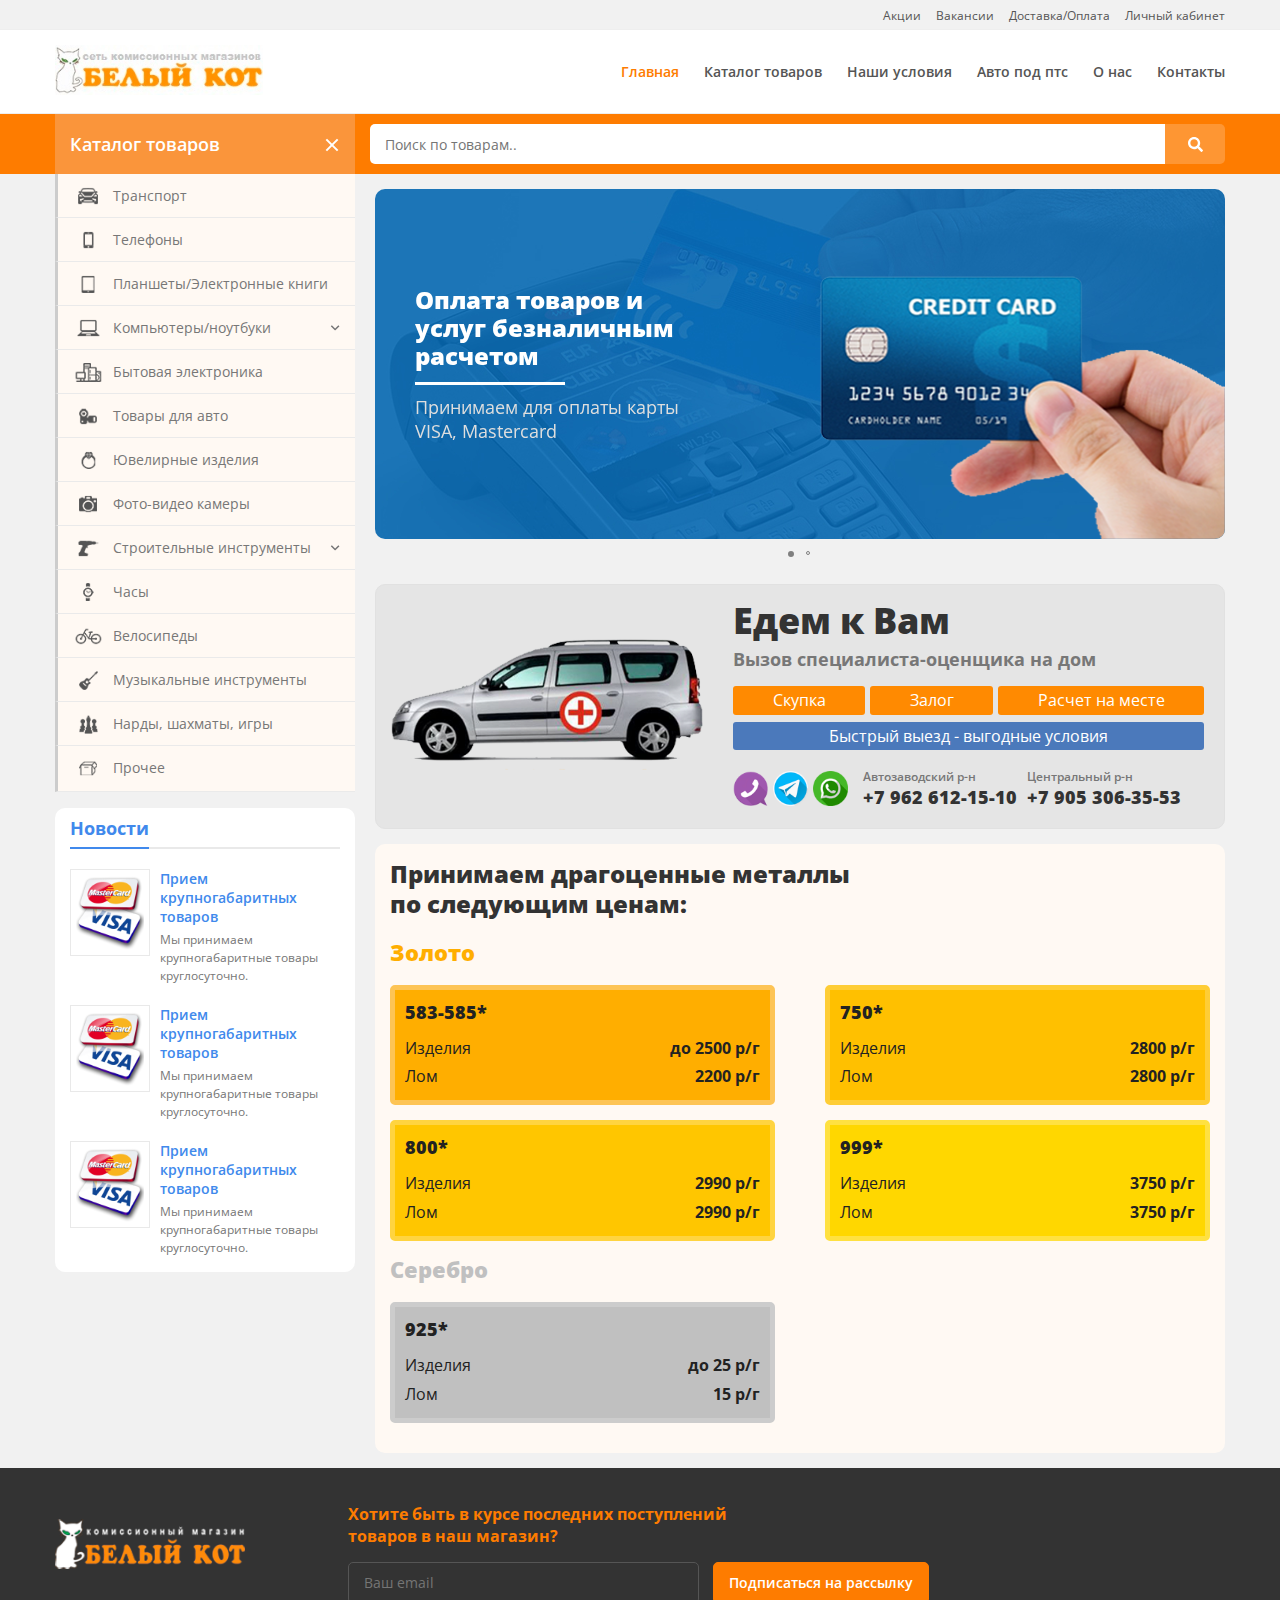
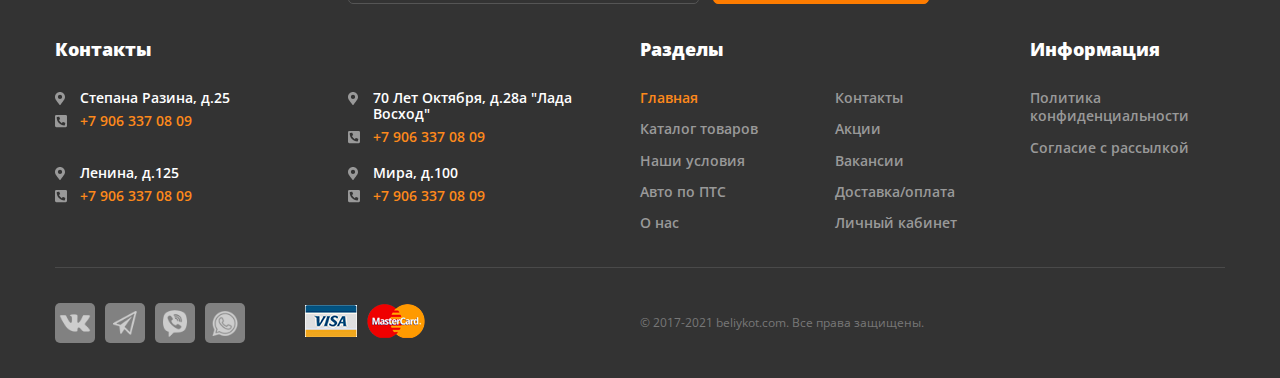
==== commit 846a08e6: "Update index.html" ====
--- a/docs/index.html
+++ b/docs/index.html
@@ -331,7 +331,7 @@
 					</div>
 				</aside>
 				<div class="content__body content-body">
-					<!--div class="content-body__item">
+					<div class="content-body__item">
 						<div class="main-slider fotorama" data-width="100%" data-height="350" data-arrows="true" data-click="true" data-swipe="true" data-loop="true">
 							<div class="main-slider__item">
 								<div class="main-slider__column">
@@ -368,7 +368,7 @@
 								</div>
 							</div>
 						</div>
-					</div-->
+					</div>
 					<!--div class="content-body__item">
 						<div class="offers">
 							<div class="offers__item">
@@ -600,4 +600,4 @@
 	<script src="js/fotorama.js"></script>
 	<script src="js/script.js"></script>
 </body>
-</html>+</html>
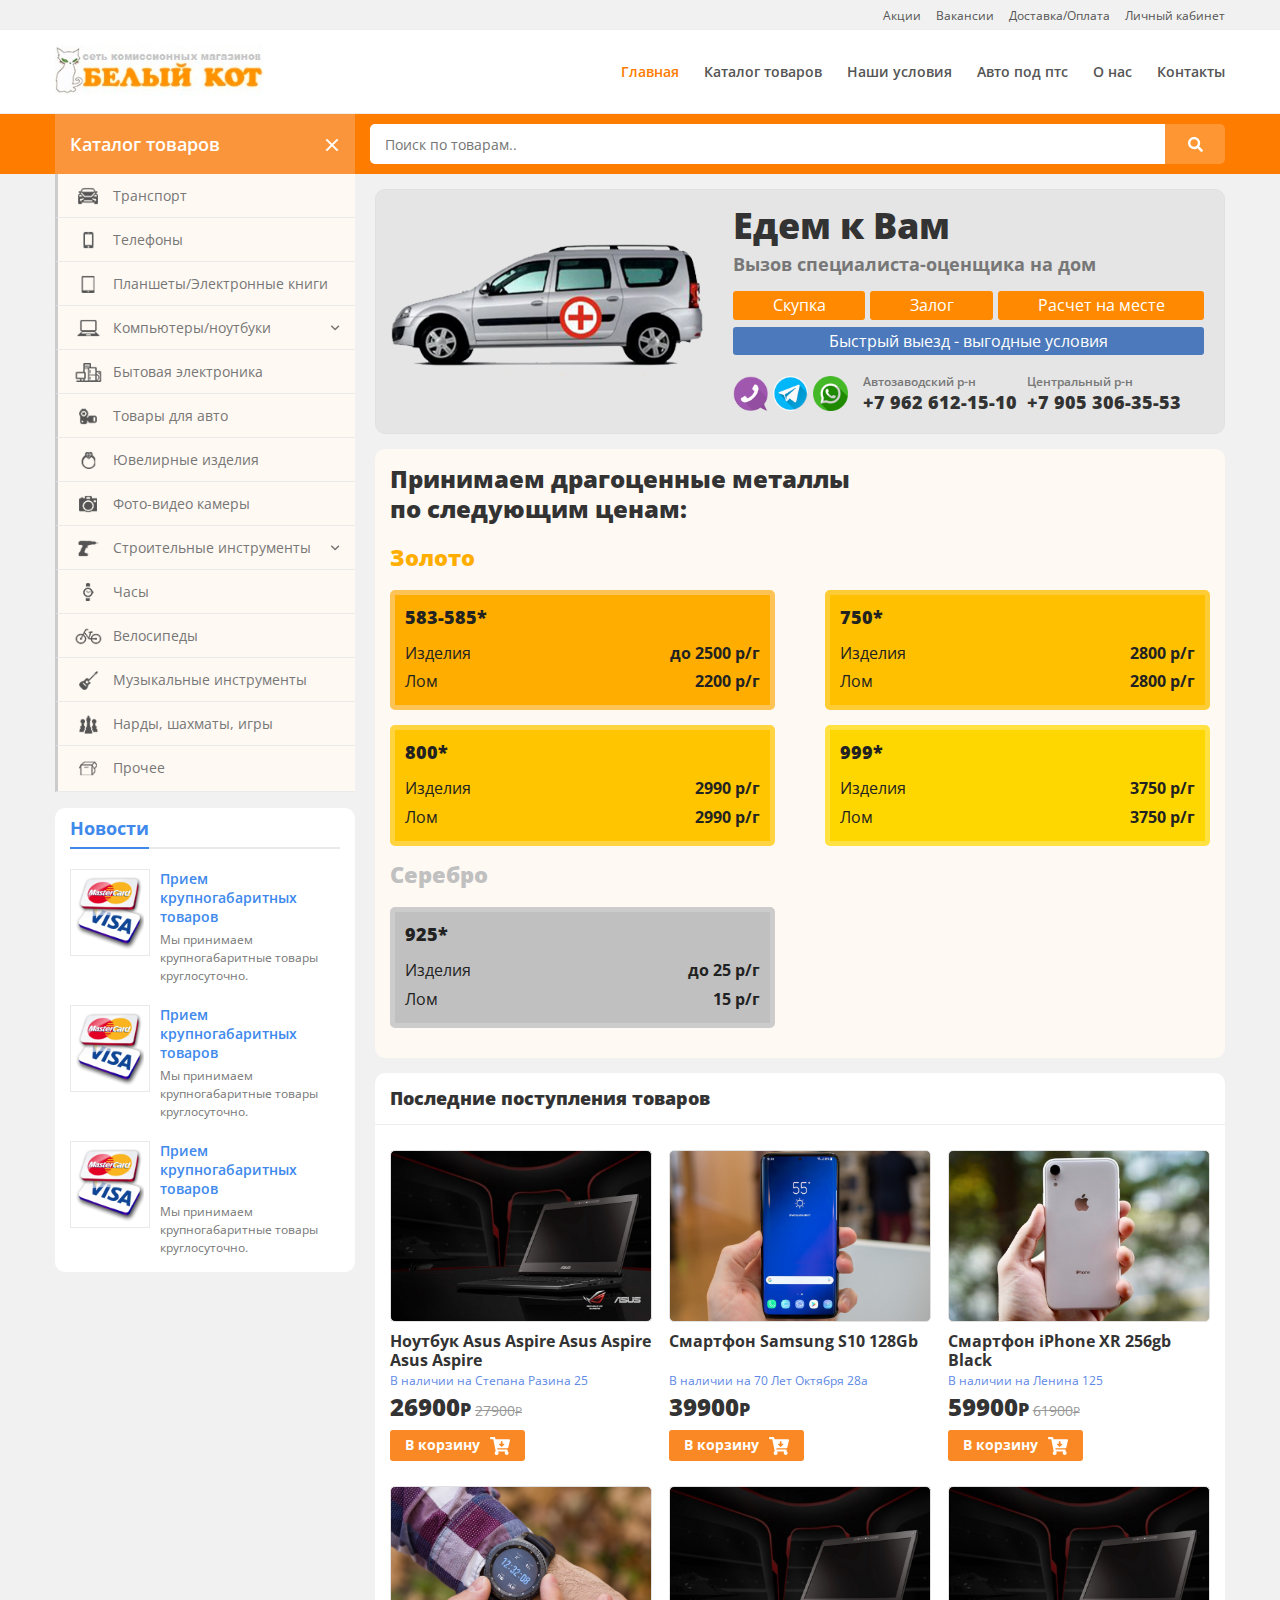
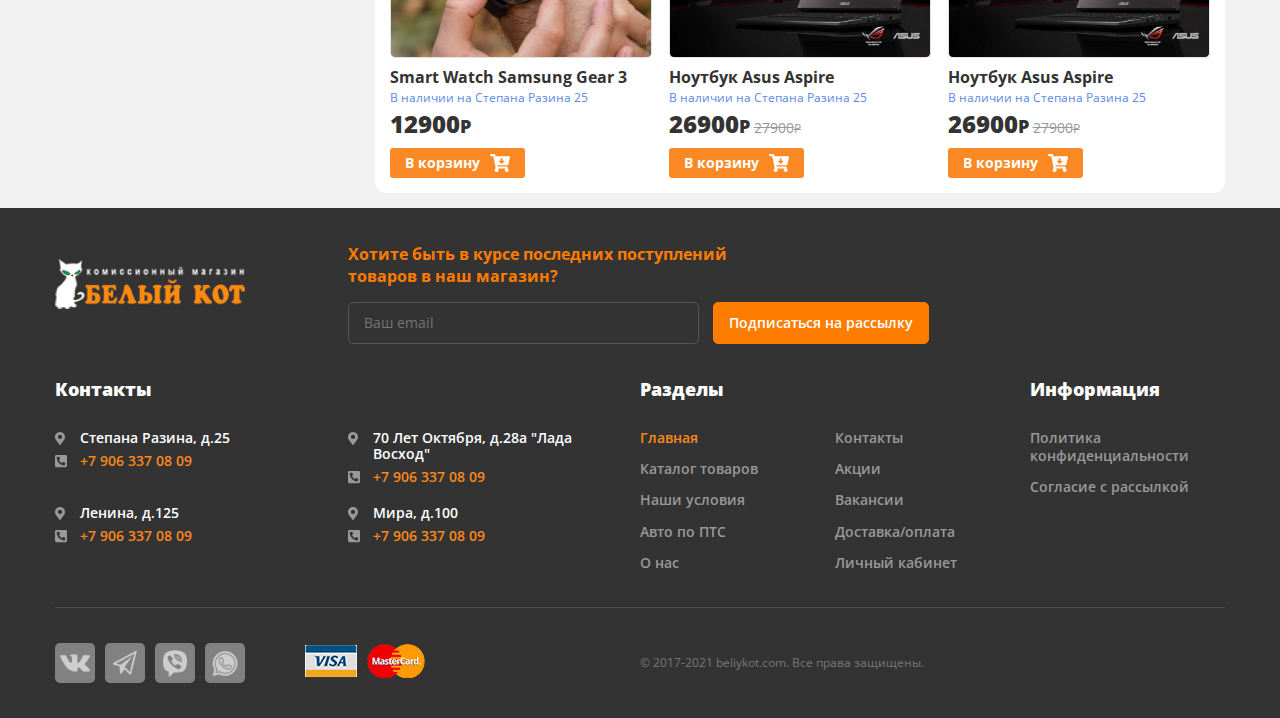
==== commit 6e255c00: "Add files via upload" ====
--- a/docs/index.html
+++ b/docs/index.html
@@ -167,19 +167,19 @@
 											</ul>
 											<div class="categories-list__product">
 												<div class="product">
-													<div class="product__image-box">
+													<div class="product__image-box product__image-box_m ibg">
 														<img src="img/products/asus-noutbuk.svg" alt="" class="product__img">
 													</div>
 													<div class="product__body">
 														<h4 class="product__title">Ноутбук Asus Aspire</h4>
-														<p class="product__text product__text_blue">В наличии на Степана Разина 25</p>
 													</div>
 													<div class="product__bottom">
-														<a href="" class="product__card">В корзину</a>
+														<p class="product__text product__text_blue">В наличии на Степана Разина 25</p>
 														<div class="product__price-box">
 															<p class="product__old-price">27900<span>Р</span></p>
 															<p class="product__price">26900<span>Р</span></p>
 														</div>
+														<a href="" class="product__card">В корзину</a>
 													</div>
 												</div>
 											</div>
@@ -242,19 +242,19 @@
 												</li>
 											</ul>
 											<div class="product">
-												<div class="product__image-box">
+												<div class="product__image-box product__image-box_m ibg">
 													<img src="img/products/asus-noutbuk.svg" alt="" class="product__img">
 												</div>
 												<div class="product__body">
 													<h4 class="product__title">Ноутбук Asus Aspire</h4>
-													<p class="product__text product__text_blue">В наличии на Степана Разина 25</p>
 												</div>
 												<div class="product__bottom">
-													<a href="" class="product__card">В корзину</a>
+													<p class="product__text product__text_blue">В наличии на Степана Разина 25</p>
 													<div class="product__price-box">
 														<p class="product__old-price">27900<span>Р</span></p>
 														<p class="product__price">26900<span>Р</span></p>
 													</div>
+													<a href="" class="product__card">В корзину</a>
 												</div>
 											</div>
 										</div>
@@ -331,7 +331,7 @@
 					</div>
 				</aside>
 				<div class="content__body content-body">
-					<div class="content-body__item">
+					<!--div class="content-body__item">
 						<div class="main-slider fotorama" data-width="100%" data-height="350" data-arrows="true" data-click="true" data-swipe="true" data-loop="true">
 							<div class="main-slider__item">
 								<div class="main-slider__column">
@@ -368,7 +368,7 @@
 								</div>
 							</div>
 						</div>
-					</div>
+					</div-->
 					<!--div class="content-body__item">
 						<div class="offers">
 							<div class="offers__item">
@@ -486,6 +486,159 @@
 									<div class="gold-price__row">
 										<p class="gold-price__text">Лом</p>
 										<p class="gold-price__text gold-price__text_b">15 р/г</p>
+									</div>
+								</div>
+							</div>
+						</div>
+					</div>
+					<div class="content-body__item content-body__item_bg">
+						<div class="content-body__header">
+							<div class="content-body__title">
+								Последние поступления товаров
+							</div>
+						</div>
+						<div class="products-list">
+							<div class="products-list__row">
+								<div class="products-list__item">
+									<div class="product">
+										<a href="#" class="product__link">
+											<div class="product__image-box ibg">
+												<img src="img/products/asus-noutbuk.svg" alt="" class="product__img">
+											</div>
+										</a>
+										<div class="product__body">
+											<h4 class="product__title">
+												<a href="" class="product__link">
+													Ноутбук Asus Aspire Asus Aspire Asus Aspire
+												</a>
+											</h4>
+										</div>
+										<div class="product__bottom">
+											<p class="product__text product__text_blue">В наличии на Степана Разина 25</p>
+											<div class="product__price-box">
+												<p class="product__price">26900<span>Р</span></p>
+												<p class="product__old-price">27900<span>Р</span></p>
+											</div>
+											<a href="" class="product__card">В корзину</a>
+										</div>
+									</div>
+								</div>
+								<div class="products-list__item">
+									<div class="product">
+										<a href="#" class="product__link">
+											<div class="product__image-box ibg">
+												<img src="img/products/samsung-s10.jpg" alt="" class="product__img">
+											</div>
+										</a>
+										<div class="product__body">
+											<h4 class="product__title">
+												<a href="" class="product__link">
+													Смартфон Samsung S10 128Gb
+												</a>
+											</h4>
+										</div>
+										<div class="product__bottom">
+											<p class="product__text product__text_blue">В наличии на 70 Лет Октября 28а</p>
+											<div class="product__price-box">
+												<p class="product__price">39900<span>Р</span></p>
+											</div>
+											<a href="" class="product__card">В корзину</a>
+										</div>
+									</div>
+								</div>
+								<div class="products-list__item">
+									<div class="product">
+										<a href="#" class="product__link">
+											<div class="product__image-box ibg">
+												<img src="img/products/iphone-xr.jpg" alt="" class="product__img">
+											</div>
+										</a>
+										<div class="product__body">
+											<h4 class="product__title">
+												<a href="" class="product__link">
+													Смартфон iPhone XR 256gb Black
+												</a>
+											</h4>
+										</div>
+										<div class="product__bottom">
+											<p class="product__text product__text_blue">В наличии на Ленина 125</p>
+											<div class="product__price-box">
+												<p class="product__price">59900<span>Р</span></p>
+												<p class="product__old-price">61900<span>Р</span></p>
+											</div>
+											<a href="" class="product__card">В корзину</a>
+										</div>
+									</div>
+								</div>
+								<div class="products-list__item">
+									<div class="product">
+										<a href="#" class="product__link">
+											<div class="product__image-box ibg">
+												<img src="img/products/Samsung-Gear-S3.jpg" alt="" class="product__img">
+											</div>
+										</a>
+										<div class="product__body">
+											<h4 class="product__title">
+												<a href="" class="product__link">
+													Smart Watch Samsung Gear 3
+												</a>
+											</h4>
+										</div>
+										<div class="product__bottom">
+											<p class="product__text product__text_blue">В наличии на Степана Разина 25</p>
+											<div class="product__price-box">
+												<p class="product__price">12900<span>Р</span></p>
+											</div>
+											<a href="" class="product__card">В корзину</a>
+										</div>
+									</div>
+								</div>
+								<div class="products-list__item">
+									<div class="product">
+										<a href="#" class="product__link">
+											<div class="product__image-box ibg">
+												<img src="img/products/asus-noutbuk.svg" alt="" class="product__img">
+											</div>
+										</a>
+										<div class="product__body">
+											<h4 class="product__title">
+												<a href="" class="product__link">
+													Ноутбук Asus Aspire
+												</a>
+											</h4>
+										</div>
+										<div class="product__bottom">
+											<p class="product__text product__text_blue">В наличии на Степана Разина 25</p>
+											<div class="product__price-box">
+												<p class="product__price">26900<span>Р</span></p>
+												<p class="product__old-price">27900<span>Р</span></p>
+											</div>
+											<a href="" class="product__card">В корзину</a>
+										</div>
+									</div>
+								</div>
+								<div class="products-list__item">
+									<div class="product">
+										<a href="#" class="product__link">
+											<div class="product__image-box ibg">
+												<img src="img/products/asus-noutbuk.svg" alt="" class="product__img">
+											</div>
+										</a>
+										<div class="product__body">
+											<h4 class="product__title">
+												<a href="" class="product__link">
+													Ноутбук Asus Aspire
+												</a>
+											</h4>
+										</div>
+										<div class="product__bottom">
+											<p class="product__text product__text_blue">В наличии на Степана Разина 25</p>
+											<div class="product__price-box">
+												<p class="product__price">26900<span>Р</span></p>
+												<p class="product__old-price">27900<span>Р</span></p>
+											</div>
+											<a href="" class="product__card">В корзину</a>
+										</div>
 									</div>
 								</div>
 							</div>
@@ -600,4 +753,4 @@
 	<script src="js/fotorama.js"></script>
 	<script src="js/script.js"></script>
 </body>
-</html>
+</html>--- a/docs/css/style.css
+++ b/docs/css/style.css
@@ -360,6 +360,15 @@
   box-sizing: border-box;
 }
 
+.ibg {
+  background-repeat: no-repeat;
+  background-size: cover;
+  background-position: center;
+}
+.ibg img {
+  display: none;
+}
+
 .wrap {
   width: 100%;
   min-height: 100vh;
@@ -1483,8 +1492,22 @@
   color: #777;
 }
 
+.content-body__header {
+  width: 100%;
+  padding: 15px;
+  border-bottom: 1px solid #eee;
+}
+.content-body__title {
+  font-size: 18px;
+  font-weight: 800;
+  color: #333;
+}
 .content-body__item {
   margin: 15px 0 0 0;
+}
+.content-body__item_bg {
+  background: #fff;
+  border-radius: 10px;
 }
 .content-body__item_mt0 {
   margin: 0;
@@ -1991,20 +2014,59 @@
   font-weight: 700;
 }
 
+.products-list {
+  padding: 0 15px 15px 15px;
+  width: 100%;
+}
+.products-list__row {
+  width: 100%;
+  display: -moz-flex;
+  display: -ms-flex;
+  display: -o-flex;
+  display: flex;
+  align-items: stretch;
+  justify-content: space-between;
+  flex-wrap: wrap;
+}
+.products-list__item {
+  display: -moz-flex;
+  display: -ms-flex;
+  display: -o-flex;
+  display: flex;
+  flex: 0 0 32%;
+}
+@media screen and (max-width: 960px) {
+  .products-list__item {
+    flex: 0 0 47%;
+  }
+}
+@media screen and (max-width: 530px) {
+  .products-list__item {
+    flex: 0 0 100%;
+  }
+}
+
 .product {
-  margin: 15px 0 0 0;
-  padding: 15px;
-  width: 100%;
-  max-width: 320px;
+  margin: 25px 0 0 0;
+  width: 100%;
+  border-radius: 5px;
+  display: -moz-flex;
+  display: -ms-flex;
+  display: -o-flex;
+  display: flex;
+  flex-direction: column;
+  flex: 1 1 auto;
+}
+.product__image-box {
+  padding: 65% 0 0 0;
+  width: 100%;
+  overflow: hidden;
   border: 1px solid #e2e2e2;
   border-radius: 5px;
 }
-.product__image-box {
-  width: 100%;
+.product__image-box_m {
+  padding: 0;
   height: 150px;
-  overflow: hidden;
-  border: 1px solid #e2e2e2;
-  border-radius: 3px;
 }
 .product__img {
   width: 100%;
@@ -2014,16 +2076,23 @@
   transform: scale(1.1);
 }
 .product__body {
-  margin: 10px 0 0 0;
+  margin: 10px 0 5px 0;
+  flex: 1 1 auto;
 }
 .product__title {
-  margin: 10px 0 0 0;
+  margin: 0;
+}
+.product__link {
   font-size: 16px;
   font-weight: 700;
   color: #333;
+  text-decoration: none;
+}
+.product__link:hover {
+  color: #fa8925;
 }
 .product__text {
-  margin: 10px 0 0 0;
+  margin: 0;
   font-size: 12px;
   color: #777;
 }
@@ -2031,17 +2100,12 @@
   color: #6089e5;
 }
 .product__bottom {
+  margin: 0;
+}
+.product__card {
   margin: 10px 0 0 0;
-  display: -moz-flex;
-  display: -ms-flex;
-  display: -o-flex;
-  display: flex;
-  align-items: flex-end;
-  justify-content: flex-end;
-}
-.product__card {
   padding: 7px 45px 7px 15px;
-  display: block;
+  display: inline-block;
   font-size: 14px;
   font-weight: 700;
   text-decoration: none;
@@ -2053,15 +2117,17 @@
   position: relative;
 }
 .product__price-box {
-  flex: 1 1 auto;
+  margin: 5px 0 0 0;
+  width: 100%;
 }
 .product__old-price {
   padding: 0;
   margin: 0;
   font-size: 14px;
   color: #999;
-  text-align: right;
+  text-align: left;
   text-decoration: line-through;
+  display: inline-block;
 }
 .product__old-price span {
   font-size: 12px;
@@ -2072,7 +2138,8 @@
   font-size: 24px;
   font-weight: 900;
   color: #333;
-  text-align: right;
+  text-align: left;
+  display: inline-block;
 }
 .product__price span {
   font-size: 18px;
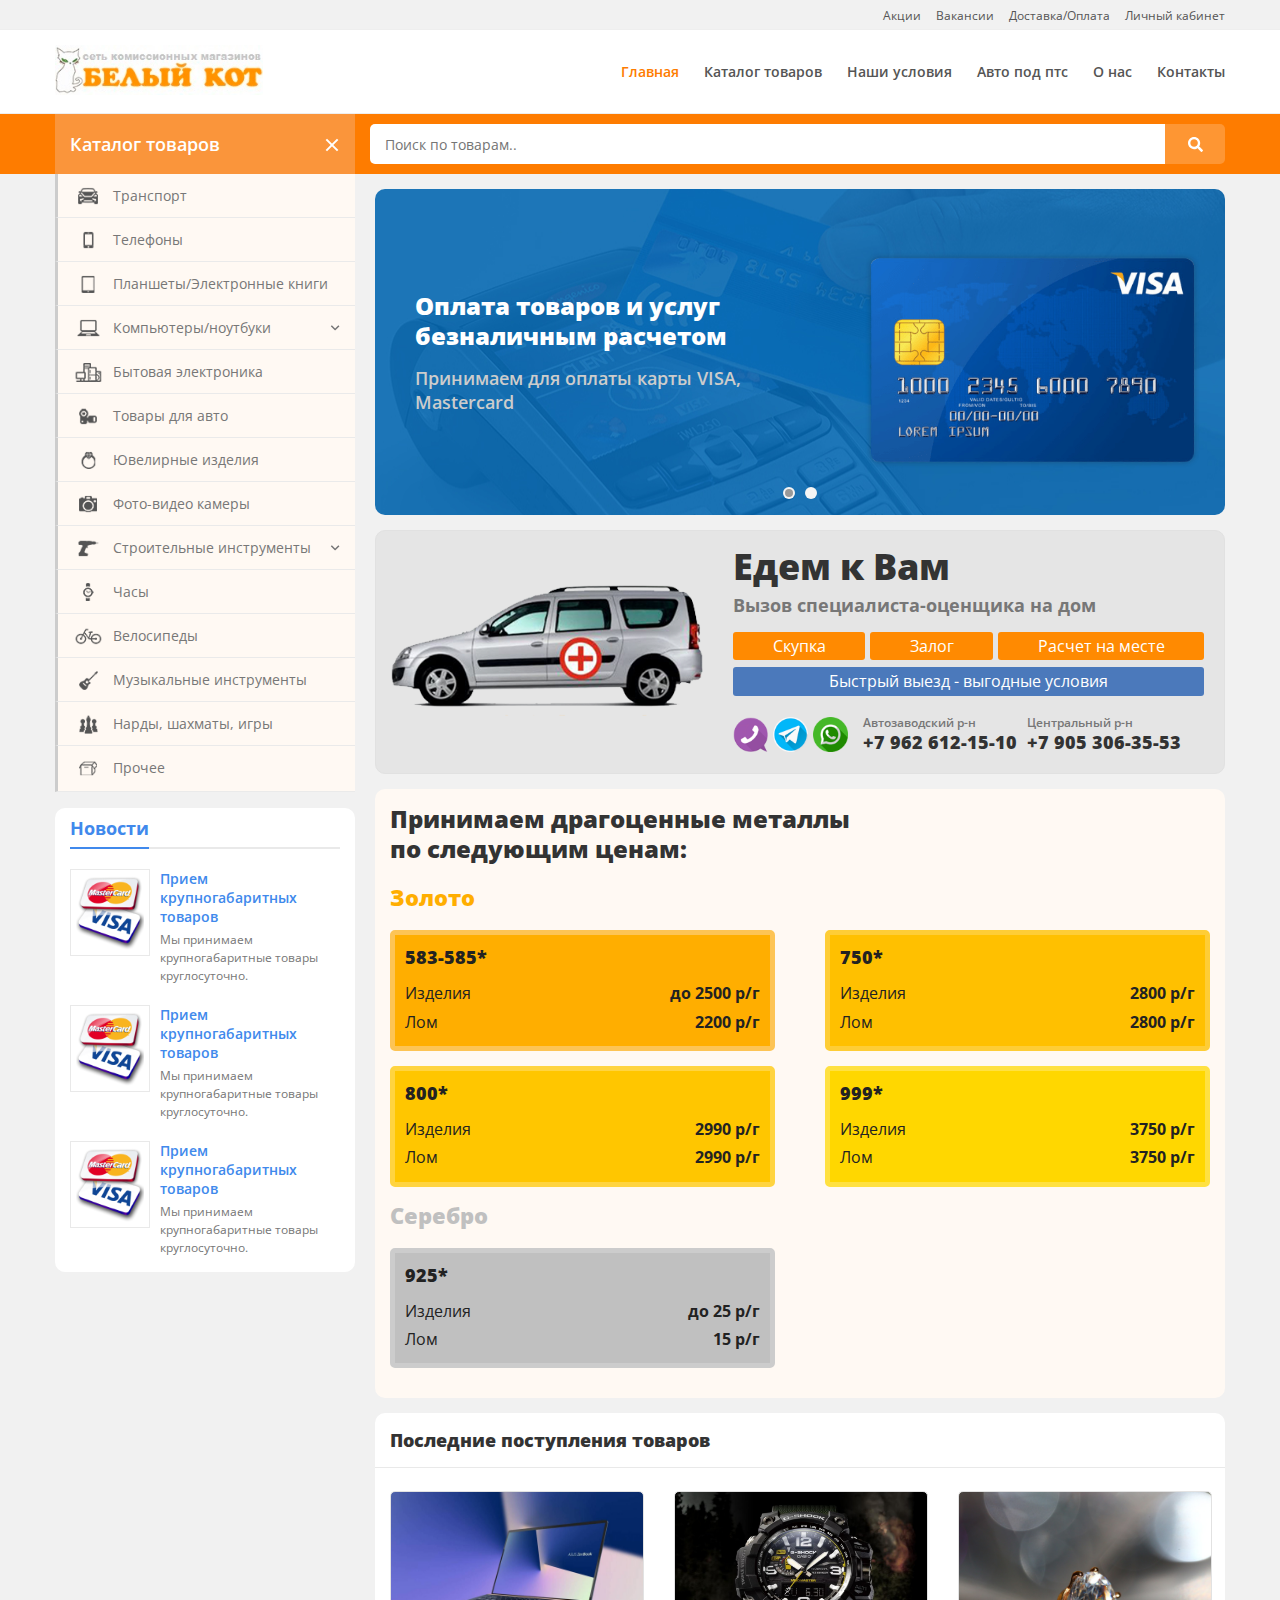
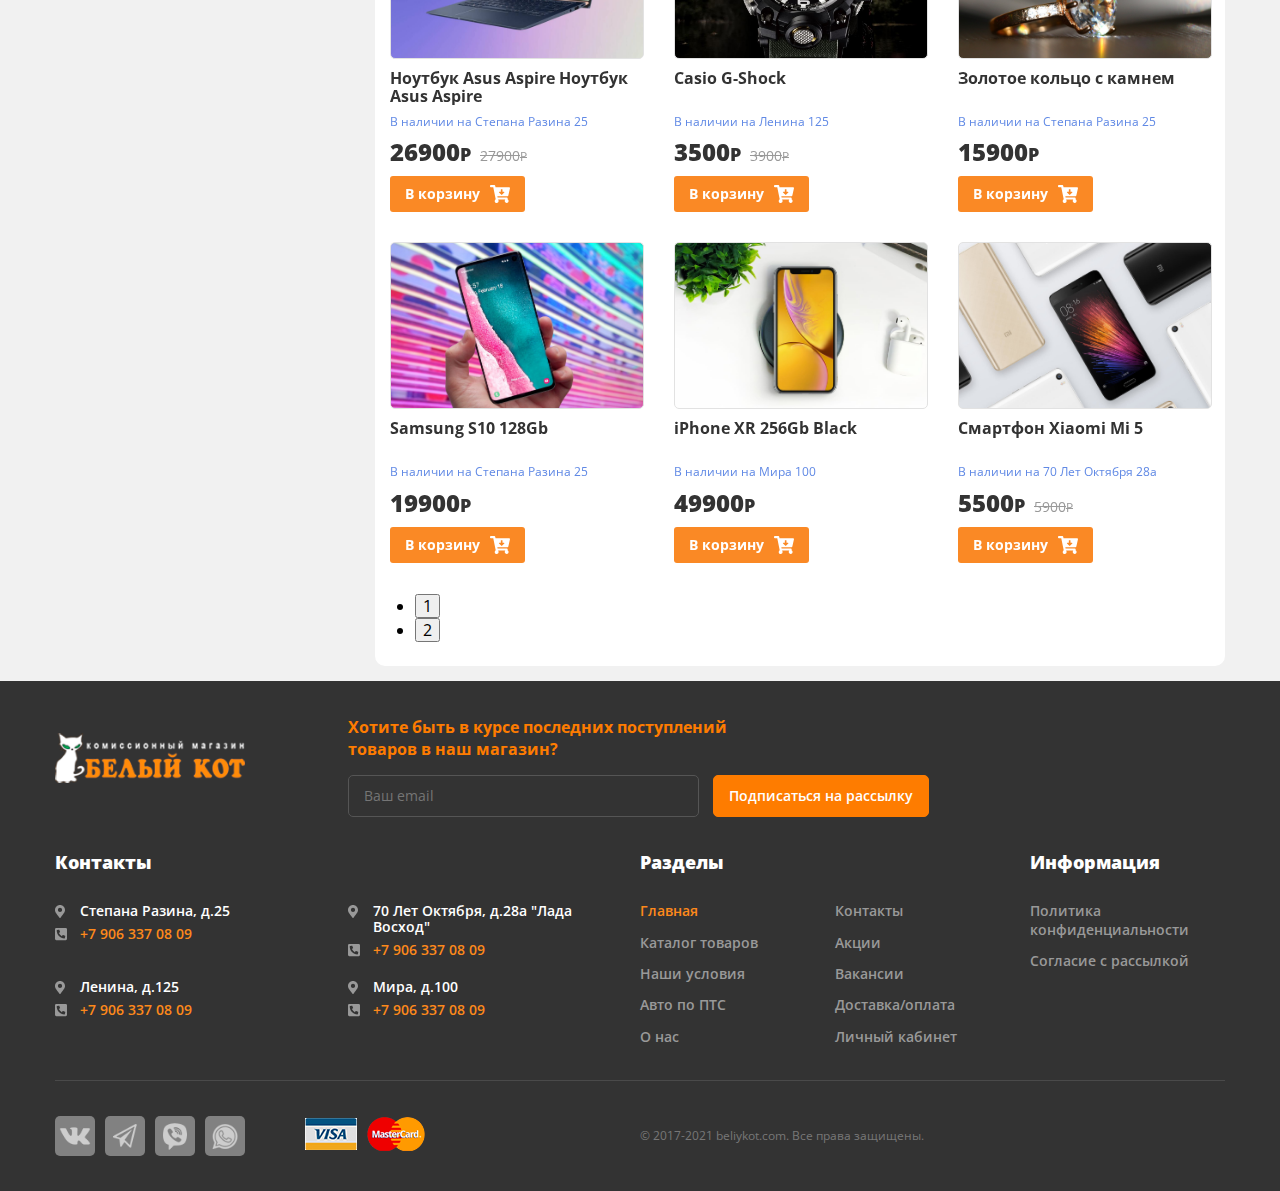
==== commit da792017: "Add files via upload" ====
--- a/docs/index.html
+++ b/docs/index.html
@@ -86,6 +86,7 @@
 		<div class="content">
 			<div class="content__line-item content__line-item_bg">
 				<div class="container">
+					<!--Бургер Категорий - Поиск по сайту-->
 					<div class="catalog-search">
 						<div class="catalog-search__column">
 							<div class="categories-btn categories-btn_active">
@@ -107,12 +108,12 @@
 							</div>
 						</div>
 					</div>
-					
 				</div>
 			</div>
 
 			<div class="container container_flex">
 				<aside class="content__aside aside">
+					<!--Категирии товаров-->
 					<div class="categories">
 						<div class="categories__body categories__body_active">
 							<ul class="categories__list categories__list_active categories-list">
@@ -167,7 +168,7 @@
 											</ul>
 											<div class="categories-list__product">
 												<div class="product">
-													<div class="product__image-box product__image-box_m ibg">
+													<div class="product__image-box ibg">
 														<img src="img/products/asus-noutbuk.svg" alt="" class="product__img">
 													</div>
 													<div class="product__body">
@@ -176,8 +177,8 @@
 													<div class="product__bottom">
 														<p class="product__text product__text_blue">В наличии на Степана Разина 25</p>
 														<div class="product__price-box">
+															<p class="product__price">26900<span>Р</span></p>
 															<p class="product__old-price">27900<span>Р</span></p>
-															<p class="product__price">26900<span>Р</span></p>
 														</div>
 														<a href="" class="product__card">В корзину</a>
 													</div>
@@ -241,20 +242,22 @@
 													 </ul>
 												</li>
 											</ul>
-											<div class="product">
-												<div class="product__image-box product__image-box_m ibg">
-													<img src="img/products/asus-noutbuk.svg" alt="" class="product__img">
-												</div>
-												<div class="product__body">
-													<h4 class="product__title">Ноутбук Asus Aspire</h4>
-												</div>
-												<div class="product__bottom">
-													<p class="product__text product__text_blue">В наличии на Степана Разина 25</p>
-													<div class="product__price-box">
-														<p class="product__old-price">27900<span>Р</span></p>
-														<p class="product__price">26900<span>Р</span></p>
+											<div class="categories-list__product">
+												<div class="product">
+													<div class="product__image-box ibg">
+														<img src="img/products/asus-noutbuk.svg" alt="" class="product__img">
 													</div>
-													<a href="" class="product__card">В корзину</a>
+													<div class="product__body">
+														<h4 class="product__title">Ноутбук Asus Aspire</h4>
+													</div>
+													<div class="product__bottom">
+														<p class="product__text product__text_blue">В наличии на Степана Разина 25</p>
+														<div class="product__price-box">
+															<p class="product__price">26900<span>Р</span></p>
+															<p class="product__old-price">27900<span>Р</span></p>
+														</div>
+														<a href="" class="product__card">В корзину</a>
+													</div>
 												</div>
 											</div>
 										</div>
@@ -293,6 +296,7 @@
 							</ul>
 						</div>
 					</div>
+					<!--Новости-->
 					<div class="aside__item">
 						<div class="aside__title aside__title_blue">
 							<p>Новости</p>
@@ -329,46 +333,53 @@
 							</div>
 						</div>
 					</div>
+					<!--Конец Новости-->
 				</aside>
 				<div class="content__body content-body">
-					<!--div class="content-body__item">
-						<div class="main-slider fotorama" data-width="100%" data-height="350" data-arrows="true" data-click="true" data-swipe="true" data-loop="true">
+					<div class="content-body__item">
+						<!--Главный слайдер-->
+						<div class="main-slider">
 							<div class="main-slider__item">
-								<div class="main-slider__column">
-									<div class="main-slider__content">
-										<div class="main-slider__title">Оплата товаров и услуг безналичным расчетом</div>
-										<div class="main-slider__text">
-											Принимаем для оплаты карты VISA, Mastercard
-										</div>
-										
-									</div>
-								</div>
-								<div class="main-slider__column">
-									<div class="main-slider__image-box">
-										<img class="main-slider__img" src="img/slider/1-slide.png" alt="">
-									</div>
-								</div>
-							</div>
-							<div class="main-slider__item main-slider__item_slide2">
-								<div class="main-slider__column">
-									<div class="main-slider__content">
-										<div class="main-slider__title main-slider__title_black">Авто под ПТС</div>
-										<ul class="main-slider__list slider-list">
-											<li class="slider-list__item">Быстрое оформление</li>
-											<li class="slider-list__item">Индивидуальный подход к каждому клиенту</li>
-											<li class="slider-list__item">Лучшие условия</li>
-										</ul>
-										<a href="" class="main-slider__btn main-slider__btn_black">Подробнее</a>
-									</div>
-								</div>
-								<div class="main-slider__column">
-									<div class="main-slider__image-box main-slider__image-box_p1">
-										<img class="main-slider__img" src="img/slider/2-slide.png" alt="">
-									</div>
-								</div>
-							</div>
-						</div>
-					</div-->
+								<div class="main-slider__box">
+									<div class="main-slider__column">
+										<div class="main-slider__content">
+											<div class="main-slider__title">Оплата товаров и услуг безналичным расчетом</div>
+											<div class="main-slider__text">
+												Принимаем для оплаты карты VISA, Mastercard
+											</div>
+											
+										</div>
+									</div>
+									<div class="main-slider__column">
+										<div class="main-slider__image-box">
+											<img class="main-slider__img" src="img/slider/1-slide.png" alt="">
+										</div>
+									</div>
+								</div>
+							</div>
+							<div class="main-slider__item main-slider__item_bg2">
+								<div class="main-slider__box">
+									<div class="main-slider__column">
+										<div class="main-slider__content">
+											<div class="main-slider__title main-slider__title_black">Авто под ПТС</div>
+											<ul class="main-slider__list slider-list">
+												<li class="slider-list__item">-Быстрое оформление</li>
+												<li class="slider-list__item">-Индивидуальный подход к каждому клиенту</li>
+												<li class="slider-list__item">-Лучшие условия</li>
+											</ul>
+											<a href="" class="main-slider__btn main-slider__btn_black">Подробнее</a>
+										</div>
+									</div>
+									<div class="main-slider__column">
+										<div class="main-slider__image-box main-slider__image-box_p1">
+											<img class="main-slider__img" src="img/slider/2-slide.png" alt="">
+										</div>
+									</div>
+								</div>
+							</div>
+						</div>
+						<!--Конец Слайдер-->
+					</div>
 					<!--div class="content-body__item">
 						<div class="offers">
 							<div class="offers__item">
@@ -392,6 +403,7 @@
 						</div>
 					</div-->
 					<div class="content-body__item">
+						<!--Едем к вам-->
 						<div class="goto">
 							<div class="goto__row">
 								<div class="goto__column">
@@ -422,8 +434,10 @@
 								</div>
 							</div>
 						</div>
+						<!--Конец Едем к вам-->
 					</div>
 					<div class="content-body__item">
+						<!--Цены на металл-->
 						<div class="gold-price">
 							<div class="gold-price__header">
 								Принимаем драгоценные металлы по следующим ценам:
@@ -490,28 +504,23 @@
 								</div>
 							</div>
 						</div>
-					</div>
-					<div class="content-body__item content-body__item_bg">
+						<!--Конец Цены на металл-->
+					</div>
+					<div class="content-body__item content-body__item_bg-w content-body__item_border-rad">
 						<div class="content-body__header">
-							<div class="content-body__title">
-								Последние поступления товаров
-							</div>
-						</div>
-						<div class="products-list">
-							<div class="products-list__row">
-								<div class="products-list__item">
-									<div class="product">
-										<a href="#" class="product__link">
-											<div class="product__image-box ibg">
-												<img src="img/products/asus-noutbuk.svg" alt="" class="product__img">
-											</div>
-										</a>
-										<div class="product__body">
-											<h4 class="product__title">
-												<a href="" class="product__link">
-													Ноутбук Asus Aspire Asus Aspire Asus Aspire
-												</a>
-											</h4>
+							<div class="content-body__title">Последние поступления товаров</div>
+						</div>
+						<div class="content-body__body">
+							<div class="product-list-slider">
+								<div class="product-list-slider__item">
+									<div class="product">
+										<div class="product__image-box ibg">
+											<img src="img/products/asus.jpg" alt="" class="product__img">
+										</div>
+										<div class="product__body">
+											<a href="#" class="product__link">
+												<h4 class="product__title product__title_fix-h">Ноутбук Asus Aspire Ноутбук Asus Aspire</h4>
+											</a>
 										</div>
 										<div class="product__bottom">
 											<p class="product__text product__text_blue">В наличии на Степана Разина 25</p>
@@ -523,89 +532,100 @@
 										</div>
 									</div>
 								</div>
-								<div class="products-list__item">
-									<div class="product">
-										<a href="#" class="product__link">
-											<div class="product__image-box ibg">
-												<img src="img/products/samsung-s10.jpg" alt="" class="product__img">
-											</div>
-										</a>
-										<div class="product__body">
-											<h4 class="product__title">
-												<a href="" class="product__link">
-													Смартфон Samsung S10 128Gb
-												</a>
-											</h4>
+								<div class="product-list-slider__item">
+									<div class="product">
+										<div class="product__image-box ibg">
+											<img src="img/products/samsung-s10.jpg" alt="" class="product__img">
+										</div>
+										<div class="product__body">
+											<h4 class="product__title product__title_fix-h">Samsung S10 128Gb</h4>
+										</div>
+										<div class="product__bottom">
+											<p class="product__text product__text_blue">В наличии на Степана Разина 25</p>
+											<div class="product__price-box">
+												<p class="product__price">19900<span>Р</span></p>
+											</div>
+											<a href="" class="product__card">В корзину</a>
+										</div>
+									</div>
+								</div>
+								<div class="product-list-slider__item">
+									<div class="product">
+										<div class="product__image-box ibg">
+											<img src="img/products/g-shok.jpg" alt="" class="product__img">
+										</div>
+										<div class="product__body">
+											<h4 class="product__title product__title_fix-h">Casio G-Shock</h4>
+										</div>
+										<div class="product__bottom">
+											<p class="product__text product__text_blue">В наличии на Ленина 125</p>
+											<div class="product__price-box">
+												<p class="product__price">3500<span>Р</span></p>
+												<p class="product__old-price">3900<span>Р</span></p>
+											</div>
+											<a href="" class="product__card">В корзину</a>
+										</div>
+									</div>
+								</div>
+								<div class="product-list-slider__item">
+									<div class="product">
+										<div class="product__image-box ibg">
+											<img src="img/products/Iphone-xr.jpg" alt="" class="product__img">
+										</div>
+										<div class="product__body">
+											<h4 class="product__title product__title_fix-h">iPhone XR 256Gb Black</h4>
+										</div>
+										<div class="product__bottom">
+											<p class="product__text product__text_blue">В наличии на Мира 100</p>
+											<div class="product__price-box">
+												<p class="product__price">49900<span>Р</span></p>
+											</div>
+											<a href="" class="product__card">В корзину</a>
+										</div>
+									</div>
+								</div>
+								<div class="product-list-slider__item">
+									<div class="product">
+										<div class="product__image-box ibg">
+											<img src="img/products/zoloto.jpg" alt="" class="product__img">
+										</div>
+										<div class="product__body">
+											<h4 class="product__title product__title_fix-h">Золотое кольцо с камнем</h4>
+										</div>
+										<div class="product__bottom">
+											<p class="product__text product__text_blue">В наличии на Степана Разина 25</p>
+											<div class="product__price-box">
+												<p class="product__price">15900<span>Р</span></p>
+											</div>
+											<a href="" class="product__card">В корзину</a>
+										</div>
+									</div>
+								</div>
+								<div class="product-list-slider__item">
+									<div class="product">
+										<div class="product__image-box ibg">
+											<img src="img/products/xiaomi-mi5.jpg" alt="" class="product__img">
+										</div>
+										<div class="product__body">
+											<h4 class="product__title product__title_fix-h">Смартфон Xiaomi Mi 5</h4>
 										</div>
 										<div class="product__bottom">
 											<p class="product__text product__text_blue">В наличии на 70 Лет Октября 28а</p>
 											<div class="product__price-box">
-												<p class="product__price">39900<span>Р</span></p>
-											</div>
-											<a href="" class="product__card">В корзину</a>
-										</div>
-									</div>
-								</div>
-								<div class="products-list__item">
-									<div class="product">
-										<a href="#" class="product__link">
-											<div class="product__image-box ibg">
-												<img src="img/products/iphone-xr.jpg" alt="" class="product__img">
-											</div>
-										</a>
-										<div class="product__body">
-											<h4 class="product__title">
-												<a href="" class="product__link">
-													Смартфон iPhone XR 256gb Black
-												</a>
-											</h4>
-										</div>
-										<div class="product__bottom">
-											<p class="product__text product__text_blue">В наличии на Ленина 125</p>
-											<div class="product__price-box">
-												<p class="product__price">59900<span>Р</span></p>
-												<p class="product__old-price">61900<span>Р</span></p>
-											</div>
-											<a href="" class="product__card">В корзину</a>
-										</div>
-									</div>
-								</div>
-								<div class="products-list__item">
-									<div class="product">
-										<a href="#" class="product__link">
-											<div class="product__image-box ibg">
-												<img src="img/products/Samsung-Gear-S3.jpg" alt="" class="product__img">
-											</div>
-										</a>
-										<div class="product__body">
-											<h4 class="product__title">
-												<a href="" class="product__link">
-													Smart Watch Samsung Gear 3
-												</a>
-											</h4>
-										</div>
-										<div class="product__bottom">
-											<p class="product__text product__text_blue">В наличии на Степана Разина 25</p>
-											<div class="product__price-box">
-												<p class="product__price">12900<span>Р</span></p>
-											</div>
-											<a href="" class="product__card">В корзину</a>
-										</div>
-									</div>
-								</div>
-								<div class="products-list__item">
-									<div class="product">
-										<a href="#" class="product__link">
-											<div class="product__image-box ibg">
-												<img src="img/products/asus-noutbuk.svg" alt="" class="product__img">
-											</div>
-										</a>
-										<div class="product__body">
-											<h4 class="product__title">
-												<a href="" class="product__link">
-													Ноутбук Asus Aspire
-												</a>
-											</h4>
+												<p class="product__price">5500<span>Р</span></p>
+												<p class="product__old-price">5900<span>Р</span></p>
+											</div>
+											<a href="" class="product__card">В корзину</a>
+										</div>
+									</div>
+								</div>
+								<div class="product-list-slider__item">
+									<div class="product">
+										<div class="product__image-box ibg">
+											<img src="img/products/asus.jpg" alt="" class="product__img">
+										</div>
+										<div class="product__body">
+											<h4 class="product__title product__title_fix-h">Ноутбук Asus Aspire Ноутбук Asus Aspire</h4>
 										</div>
 										<div class="product__bottom">
 											<p class="product__text product__text_blue">В наличии на Степана Разина 25</p>
@@ -617,25 +637,88 @@
 										</div>
 									</div>
 								</div>
-								<div class="products-list__item">
-									<div class="product">
-										<a href="#" class="product__link">
-											<div class="product__image-box ibg">
-												<img src="img/products/asus-noutbuk.svg" alt="" class="product__img">
-											</div>
-										</a>
-										<div class="product__body">
-											<h4 class="product__title">
-												<a href="" class="product__link">
-													Ноутбук Asus Aspire
-												</a>
-											</h4>
+								<div class="product-list-slider__item">
+									<div class="product">
+										<div class="product__image-box ibg">
+											<img src="img/products/samsung-s10.jpg" alt="" class="product__img">
+										</div>
+										<div class="product__body">
+											<h4 class="product__title product__title_fix-h">Samsung S10 128Gb</h4>
 										</div>
 										<div class="product__bottom">
 											<p class="product__text product__text_blue">В наличии на Степана Разина 25</p>
 											<div class="product__price-box">
-												<p class="product__price">26900<span>Р</span></p>
-												<p class="product__old-price">27900<span>Р</span></p>
+												<p class="product__price">19900<span>Р</span></p>
+											</div>
+											<a href="" class="product__card">В корзину</a>
+										</div>
+									</div>
+								</div>
+								<div class="product-list-slider__item">
+									<div class="product">
+										<div class="product__image-box ibg">
+											<img src="img/products/g-shok.jpg" alt="" class="product__img">
+										</div>
+										<div class="product__body">
+											<h4 class="product__title product__title_fix-h">Casio G-Shock</h4>
+										</div>
+										<div class="product__bottom">
+											<p class="product__text product__text_blue">В наличии на Ленина 125</p>
+											<div class="product__price-box">
+												<p class="product__price">3500<span>Р</span></p>
+												<p class="product__old-price">3900<span>Р</span></p>
+											</div>
+											<a href="" class="product__card">В корзину</a>
+										</div>
+									</div>
+								</div>
+								<div class="product-list-slider__item">
+									<div class="product">
+										<div class="product__image-box ibg">
+											<img src="img/products/Iphone-xr.jpg" alt="" class="product__img">
+										</div>
+										<div class="product__body">
+											<h4 class="product__title product__title_fix-h">iPhone XR 256Gb Black</h4>
+										</div>
+										<div class="product__bottom">
+											<p class="product__text product__text_blue">В наличии на Мира 100</p>
+											<div class="product__price-box">
+												<p class="product__price">49900<span>Р</span></p>
+											</div>
+											<a href="" class="product__card">В корзину</a>
+										</div>
+									</div>
+								</div>
+								<div class="product-list-slider__item">
+									<div class="product">
+										<div class="product__image-box ibg">
+											<img src="img/products/zoloto.jpg" alt="" class="product__img">
+										</div>
+										<div class="product__body">
+											<h4 class="product__title product__title_fix-h">Золотое кольцо с камнем</h4>
+										</div>
+										<div class="product__bottom">
+											<p class="product__text product__text_blue">В наличии на Степана Разина 25</p>
+											<div class="product__price-box">
+												<p class="product__price">15900<span>Р</span></p>
+											</div>
+											<a href="" class="product__card">В корзину</a>
+										</div>
+									</div>
+								</div>
+								<div class="product-list-slider__item">
+									<div class="product">
+										<div class="product__image-box ibg">
+											<img src="img/products/xiaomi-mi5.jpg" alt="" class="product__img">
+										</div>
+										<div class="product__body">
+											<h4 class="product__title product__title_fix-h">Смартфон Xiaomi Mi 5</h4>
+										</div>
+										<div class="product__bottom">
+											<p class="product__text product__text_blue">В наличии на 70 Лет Октября 28а</p>
+											<div class="product__price-box">
+												<p class="product__price">5500<span>Р</span></p>
+												<p class="product__old-price">5900<span>Р</span></p>
 											</div>
 											<a href="" class="product__card">В корзину</a>
 										</div>
@@ -750,7 +833,8 @@
 		</footer>
 		<!--END FOOTER-->
 	</div>
-	<script src="js/fotorama.js"></script>
+	<script src="js/slick.min.js"></script>
 	<script src="js/script.js"></script>
+	<script src="js/index.js"></script>
 </body>
 </html>--- a/docs/css/style.css
+++ b/docs/css/style.css
@@ -361,9 +361,9 @@
 }
 
 .ibg {
+  background-position: center;
+  background-size: cover;
   background-repeat: no-repeat;
-  background-size: cover;
-  background-position: center;
 }
 .ibg img {
   display: none;
@@ -839,16 +839,22 @@
   padding: 0 0 15px 0;
   width: 100%;
   position: relative;
+  display: -moz-flex;
+  display: -ms-flex;
+  display: -o-flex;
+  display: flex;
+  flex-wrap: wrap;
 }
 .content__line-item {
   width: 100%;
+  flex: 1 1 100%;
 }
 .content__line-item_bg {
   background: #fe7c00;
 }
 .content__aside {
   width: 300px;
-  min-width: 300px;
+  flex: 0 0 300px;
   position: relative;
   z-index: 1;
 }
@@ -865,8 +871,8 @@
 }
 .content__body {
   padding: 0 0 0 20px;
-  width: 100%;
-  flex: 1 1 auto;
+  width: calc(100% - 300px);
+  flex: 0 1 calc(100%-300px);
   position: relative;
   z-index: 2;
 }
@@ -874,6 +880,8 @@
   .content__body {
     padding: 0;
     order: 0;
+    width: 100%;
+    flex: 0 1 100%;
   }
 }
 
@@ -1321,6 +1329,9 @@
   .categories-list__sub-list_active {
     display: block;
   }
+}
+.categories-list__product {
+  margin: 15px 0 0 0;
 }
 @media screen and (max-width: 960px) {
   .categories-list__product {
@@ -1492,23 +1503,25 @@
   color: #777;
 }
 
+.content-body__item {
+  margin: 15px 0 0 0;
+}
+.content-body__item_bg-w {
+  background: #fff;
+}
+.content-body__item_border-rad {
+  border-radius: 10px;
+}
 .content-body__header {
-  width: 100%;
   padding: 15px;
-  border-bottom: 1px solid #eee;
+  border-bottom: 1px solid #e9e9e9;
 }
 .content-body__title {
   font-size: 18px;
+  line-height: 24px;
   font-weight: 800;
   color: #333;
 }
-.content-body__item {
-  margin: 15px 0 0 0;
-}
-.content-body__item_bg {
-  background: #fff;
-  border-radius: 10px;
-}
 .content-body__item_mt0 {
   margin: 0;
 }
@@ -1517,119 +1530,250 @@
     margin-bottom: 25px;
   }
 }
-
+.content-body__body {
+  width: 100%;
+  padding: 8px 0;
+}
+
+/* Ограничивающая оболочка */
+.slick-list {
+  width: 100%;
+  overflow: hidden;
+}
+
+/* Лента слайдов */
+.slick-track {
+  display: -moz-flex;
+  display: -ms-flex;
+  display: -o-flex;
+  display: flex;
+  align-items: stretch;
+}
+
+.main-slider {
+  width: 100%;
+  position: relative;
+  /* Точки (булиты) */
+  /* Активная точка */
+  /* Элемент точки */
+}
+.main-slider .slick-list {
+  border-radius: 10px;
+}
+.main-slider .slick-slide {
+  display: -moz-flex;
+  display: -ms-flex;
+  display: -o-flex;
+  display: flex;
+  align-items: stretch;
+}
+@media screen and (max-width: 760px) {
+  .main-slider .slick-slide {
+    display: block;
+  }
+}
+.main-slider .slick-slide > div:first-child {
+  height: 100%;
+}
 .main-slider__item {
-  overflow: hidden;
-  border-radius: 10px;
+  height: 100%;
+  background: url("../img/slider/1-bg.jpg") center no-repeat;
+  background-size: cover;
+}
+.main-slider__item_bg2 {
+  background: url("../img/slider/2-bg.jpg") center no-repeat;
+  background-size: cover;
+}
+.main-slider__box {
+  height: 100%;
+  display: -moz-flex;
+  display: -ms-flex;
+  display: -o-flex;
+  display: flex;
+  align-items: stretch;
+}
+@media screen and (max-width: 760px) {
+  .main-slider__box {
+    display: block;
+  }
+}
+.main-slider__column {
   padding: 0 0 0 40px;
-  width: 100%;
-  height: 100%;
+  flex: 1 1 50%;
   display: -moz-flex;
   display: -ms-flex;
   display: -o-flex;
   display: flex;
   align-items: stretch;
-  background: url("../img/slider/1-bg.jpg") no-repeat;
-  background-size: cover;
-}
-.main-slider__item_slide2 {
-  background: url("../img/slider/2-bg.jpg") no-repeat;
-}
-.main-slider__column {
-  flex: 1 1 50%;
-  display: -moz-flex;
-  display: -ms-flex;
-  display: -o-flex;
-  display: flex;
+}
+@media screen and (max-width: 760px) {
+  .main-slider__column {
+    padding: 0 20px;
+    display: block;
+    width: 100%;
+  }
+}
+.main-slider__content {
+  padding: 50px 0;
+  display: -moz-flex;
+  display: -ms-flex;
+  display: -o-flex;
+  display: flex;
+  flex-direction: column;
+  align-items: flex-start;
+  justify-content: center;
+}
+@media screen and (max-width: 760px) {
+  .main-slider__content {
+    margin: 0 auto;
+    width: 60%;
+    padding: 40px 0 10px 0;
+    text-align: center;
+    display: block;
+  }
+}
+@media screen and (max-width: 600px) {
+  .main-slider__content {
+    width: 70%;
+  }
+}
+@media screen and (max-width: 550px) {
+  .main-slider__content {
+    width: 100%;
+  }
+}
+.main-slider__title {
+  margin: 0 0 15px 0;
+  font-size: 24px;
+  font-weight: 800;
+  color: #fff;
+  line-height: 30px;
+}
+.main-slider__title_black {
+  color: #333;
+}
+.main-slider__text {
+  font-size: 18px;
+  font-weight: 600;
+  color: #ccc;
+  line-height: 24px;
+}
+.main-slider__image-box {
+  padding: 20px 0 0 0;
+  width: 100%;
+  display: -moz-flex;
+  display: -ms-flex;
+  display: -o-flex;
+  display: flex;
+  flex-direction: column;
   align-items: center;
-}
-.main-slider__title {
-  padding: 0 0 15px 0;
-  width: 70%;
-  font-size: 24px;
-  line-height: 28px;
-  font-weight: 900;
+  justify-content: center;
+}
+@media screen and (max-width: 760px) {
+  .main-slider__image-box {
+    padding: 0;
+  }
+}
+.main-slider__img {
+  width: 100%;
+}
+@media screen and (max-width: 760px) {
+  .main-slider__img {
+    width: 80%;
+  }
+}
+.main-slider__btn {
+  padding: 0 25px;
+  height: 40px;
+  display: -moz-flex;
+  display: -ms-flex;
+  display: -o-flex;
+  display: flex;
+  align-items: center;
+  justify-content: center;
   color: #fff;
-  position: relative;
-}
-.main-slider__title:after {
-  display: block;
-  content: "";
-  width: 150px;
-  height: 3px;
-  background: #fff;
-  position: absolute;
-  left: 0;
-  bottom: 0;
-}
-.main-slider__title_black {
-  width: 100%;
-  color: #222;
-  font-size: 36px;
-}
-.main-slider__title_black:after {
-  display: none;
-}
-.main-slider__list {
-  margin: 10px 0 0 0;
-}
-.main-slider__text {
-  margin: 10px 0 0 0;
-  width: 70%;
-  font-size: 18px;
-  line-height: 24px;
-  color: #dedede;
-}
-.main-slider__btn {
-  margin: 15px 0 0 0;
-  padding: 7px 25px;
-  display: inline-block;
+  border: 1px solid #fff;
+  border-radius: 25px;
+  text-decoration: none;
+  font-weight: 600;
   font-size: 16px;
-  color: #dedede;
-  text-decoration: none;
-  background: none;
-  border: 1px solid #dedede;
-  border-radius: 20px;
-}
-.main-slider__btn:hover {
-  background: #fff;
-  color: #777;
+}
+@media screen and (min-width: 960px) {
+  .main-slider__btn:hover {
+    background: #fff;
+    color: #333;
+  }
 }
 .main-slider__btn_black {
-  margin: 20px 0 0 0;
   color: #333;
   border: 1px solid #333;
 }
-.main-slider__btn_black:hover {
-  background: #333;
-  color: #fff;
-}
-.main-slider__image-box {
-  flex-basis: 100%;
-  height: 100%;
-  display: -moz-flex;
-  display: -ms-flex;
-  display: -o-flex;
-  display: flex;
-  align-items: flex-end;
-}
-.main-slider__image-box_p1 {
-  padding: 15px;
-}
-.main-slider__img {
-  flex-basis: 100%;
-  align-self: flex-end;
+@media screen and (min-width: 960px) {
+  .main-slider__btn_black:hover {
+    background: #333;
+    color: #fff;
+  }
+}
+@media screen and (max-width: 760px) {
+  .main-slider__btn {
+    padding: 15px 25px;
+    height: auto;
+    display: inline-block;
+  }
+}
+.main-slider .slick-dots {
+  padding: 0;
+  position: absolute;
+  width: 100%;
+  bottom: 0;
+  left: 0;
+  display: -moz-flex;
+  display: -ms-flex;
+  display: -o-flex;
+  display: flex;
+  align-items: center;
+  justify-content: center;
+}
+.main-slider .slick-dots li {
+  margin: 0 5px;
+  list-style: none;
+  width: 12px;
+  height: 12px;
+  background: #f5f5f5;
+  border-radius: 50%;
+  text-align: center;
+  position: relative;
+  cursor: pointer;
+}
+.main-slider .slick-dots li.slick-active:after {
+  content: "";
+  width: 8px;
+  height: 8px;
+  display: block;
+  position: absolute;
+  top: 50%;
+  left: 50%;
+  border-radius: 50%;
+  margin: -4px 0 0 -4px;
+  background: #999;
+}
+.main-slider .slick-dots li button {
+  display: none;
 }
 
 .slider-list {
-  padding: 0 0 0 20px;
+  margin: 0 0 15px 0;
+  padding: 0;
   list-style-type: none;
 }
 .slider-list__item {
-  margin-top: 12px;
+  margin: 0 0 5px 0;
+  color: #333;
   font-size: 18px;
-  font-weight: 700;
-  color: #333;
+  font-weight: 600;
+}
+.slider-list__item:last-child {
+  margin: 0;
 }
 
 .offers {
@@ -2014,48 +2158,17 @@
   font-weight: 700;
 }
 
-.products-list {
-  padding: 0 15px 15px 15px;
-  width: 100%;
-}
-.products-list__row {
-  width: 100%;
+.product {
+  margin: 0;
+  padding: 0px;
+  width: 100%;
+  border-radius: 5px;
   display: -moz-flex;
   display: -ms-flex;
   display: -o-flex;
   display: flex;
   align-items: stretch;
-  justify-content: space-between;
-  flex-wrap: wrap;
-}
-.products-list__item {
-  display: -moz-flex;
-  display: -ms-flex;
-  display: -o-flex;
-  display: flex;
-  flex: 0 0 32%;
-}
-@media screen and (max-width: 960px) {
-  .products-list__item {
-    flex: 0 0 47%;
-  }
-}
-@media screen and (max-width: 530px) {
-  .products-list__item {
-    flex: 0 0 100%;
-  }
-}
-
-.product {
-  margin: 25px 0 0 0;
-  width: 100%;
-  border-radius: 5px;
-  display: -moz-flex;
-  display: -ms-flex;
-  display: -o-flex;
-  display: flex;
   flex-direction: column;
-  flex: 1 1 auto;
 }
 .product__image-box {
   padding: 65% 0 0 0;
@@ -2064,10 +2177,6 @@
   border: 1px solid #e2e2e2;
   border-radius: 5px;
 }
-.product__image-box_m {
-  padding: 0;
-  height: 150px;
-}
 .product__img {
   width: 100%;
   transition: 0.5s;
@@ -2076,23 +2185,24 @@
   transform: scale(1.1);
 }
 .product__body {
-  margin: 10px 0 5px 0;
+  padding: 0 10px 0 0;
   flex: 1 1 auto;
 }
 .product__title {
-  margin: 0;
-}
-.product__link {
+  margin: 10px 0 0 0;
   font-size: 16px;
   font-weight: 700;
   color: #333;
+}
+.product__title_fix-h {
+  height: 36px;
+  overflow: hidden;
+}
+.product__link {
   text-decoration: none;
 }
-.product__link:hover {
-  color: #fa8925;
-}
 .product__text {
-  margin: 0;
+  margin: 0 0 10px 0;
   font-size: 12px;
   color: #777;
 }
@@ -2100,11 +2210,11 @@
   color: #6089e5;
 }
 .product__bottom {
-  margin: 0;
+  margin: 10px 0 0 0;
+  padding: 0 10px 0 0;
 }
 .product__card {
-  margin: 10px 0 0 0;
-  padding: 7px 45px 7px 15px;
+  padding: 10px 45px 10px 15px;
   display: inline-block;
   font-size: 14px;
   font-weight: 700;
@@ -2117,15 +2227,14 @@
   position: relative;
 }
 .product__price-box {
-  margin: 5px 0 0 0;
-  width: 100%;
+  margin: 0 0 10px 0;
+  text-align: left;
 }
 .product__old-price {
   padding: 0;
-  margin: 0;
+  margin: 0 0 0 5px;
   font-size: 14px;
   color: #999;
-  text-align: left;
   text-decoration: line-through;
   display: inline-block;
 }
@@ -2138,11 +2247,45 @@
   font-size: 24px;
   font-weight: 900;
   color: #333;
-  text-align: left;
   display: inline-block;
 }
 .product__price span {
   font-size: 18px;
+}
+
+.product-list-slider {
+  width: 100%;
+  display: block;
+}
+.product-list-slider .slick-track {
+  width: 100%;
+  display: flex;
+  align-items: stretch;
+}
+.product-list-slider .slick-slide {
+  padding: 0 15px;
+  display: flex;
+  align-items: stretch;
+  flex-direction: column;
+}
+@media screen and (max-width: 760px) {
+  .product-list-slider .slick-slide {
+    display: block;
+  }
+}
+.product-list-slider .slick-slide > div {
+  align-self: stretch;
+}
+.product-list-slider__item {
+  margin: 15px 0;
+  min-width: 0;
+  height: 100%;
+  flex: 0 0 32%;
+  display: -moz-flex;
+  display: -ms-flex;
+  display: -o-flex;
+  display: flex;
+  align-items: stretch;
 }
 
 .footer {
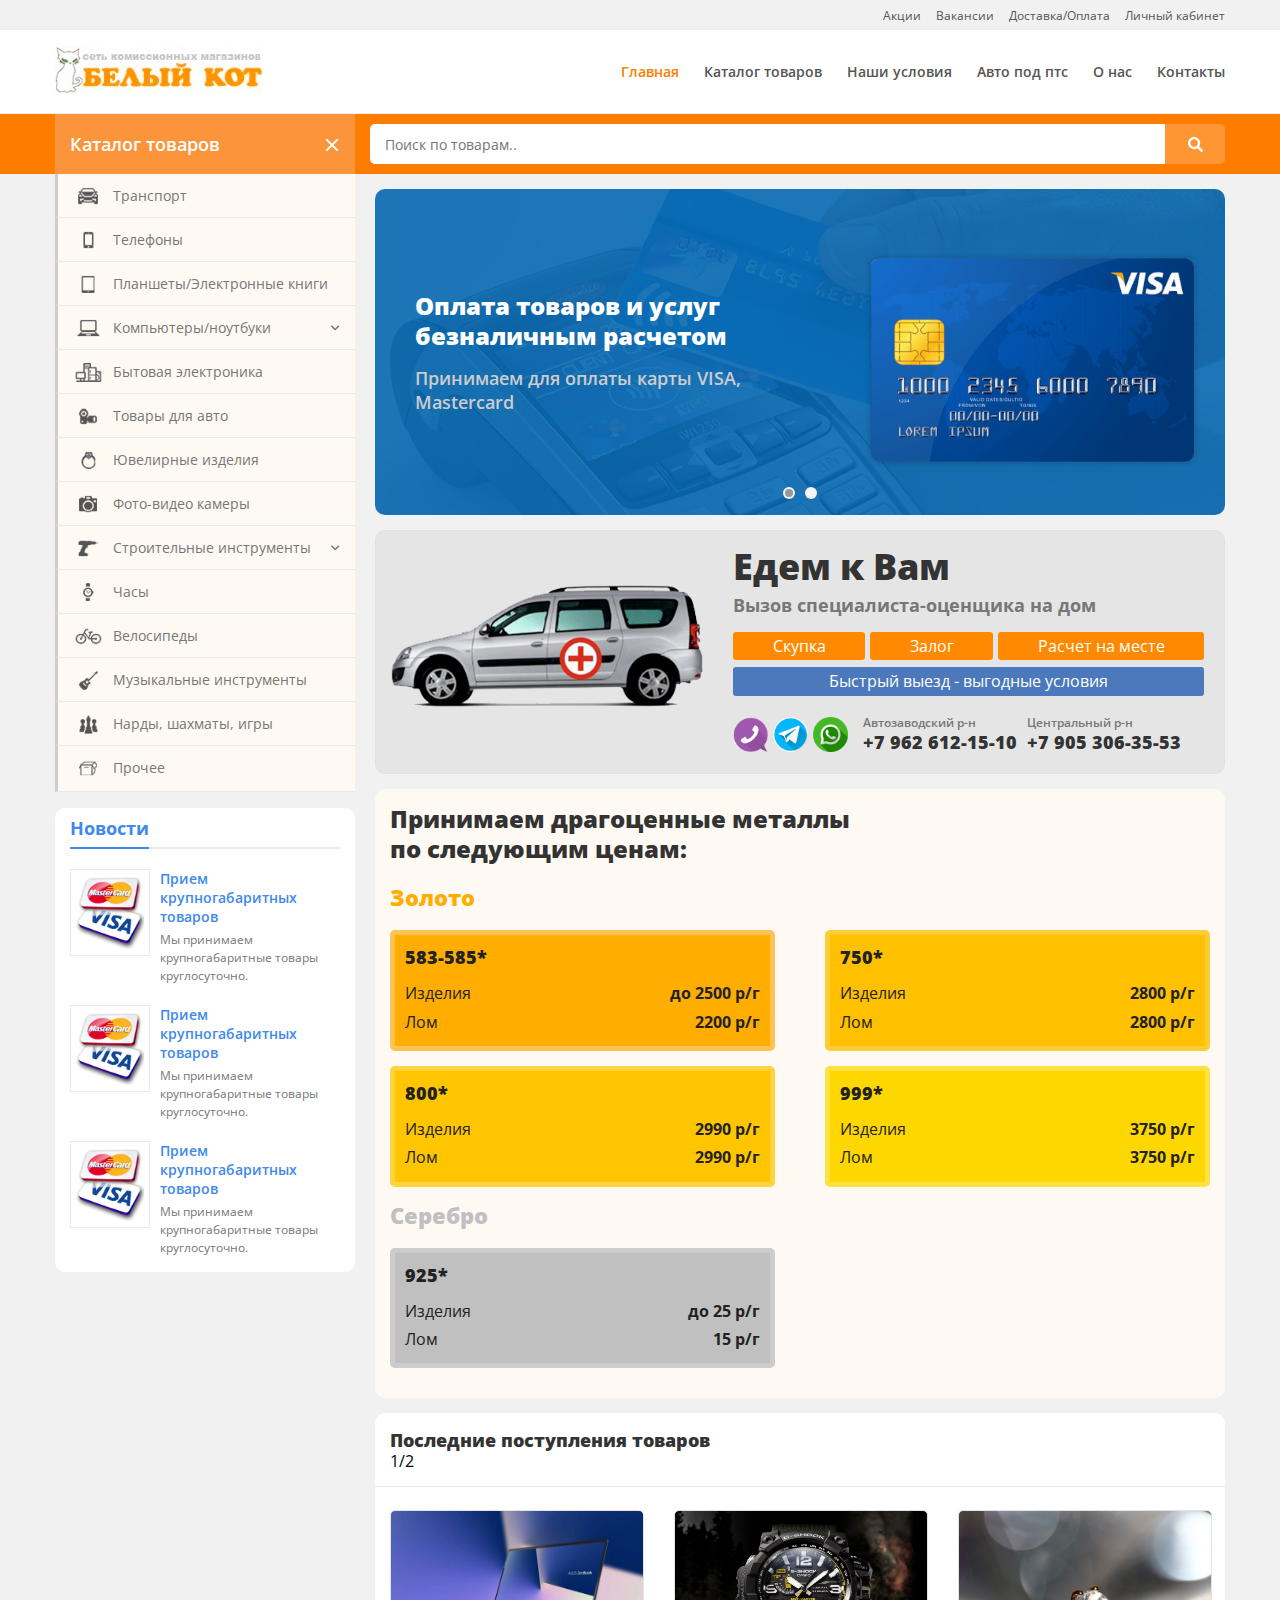
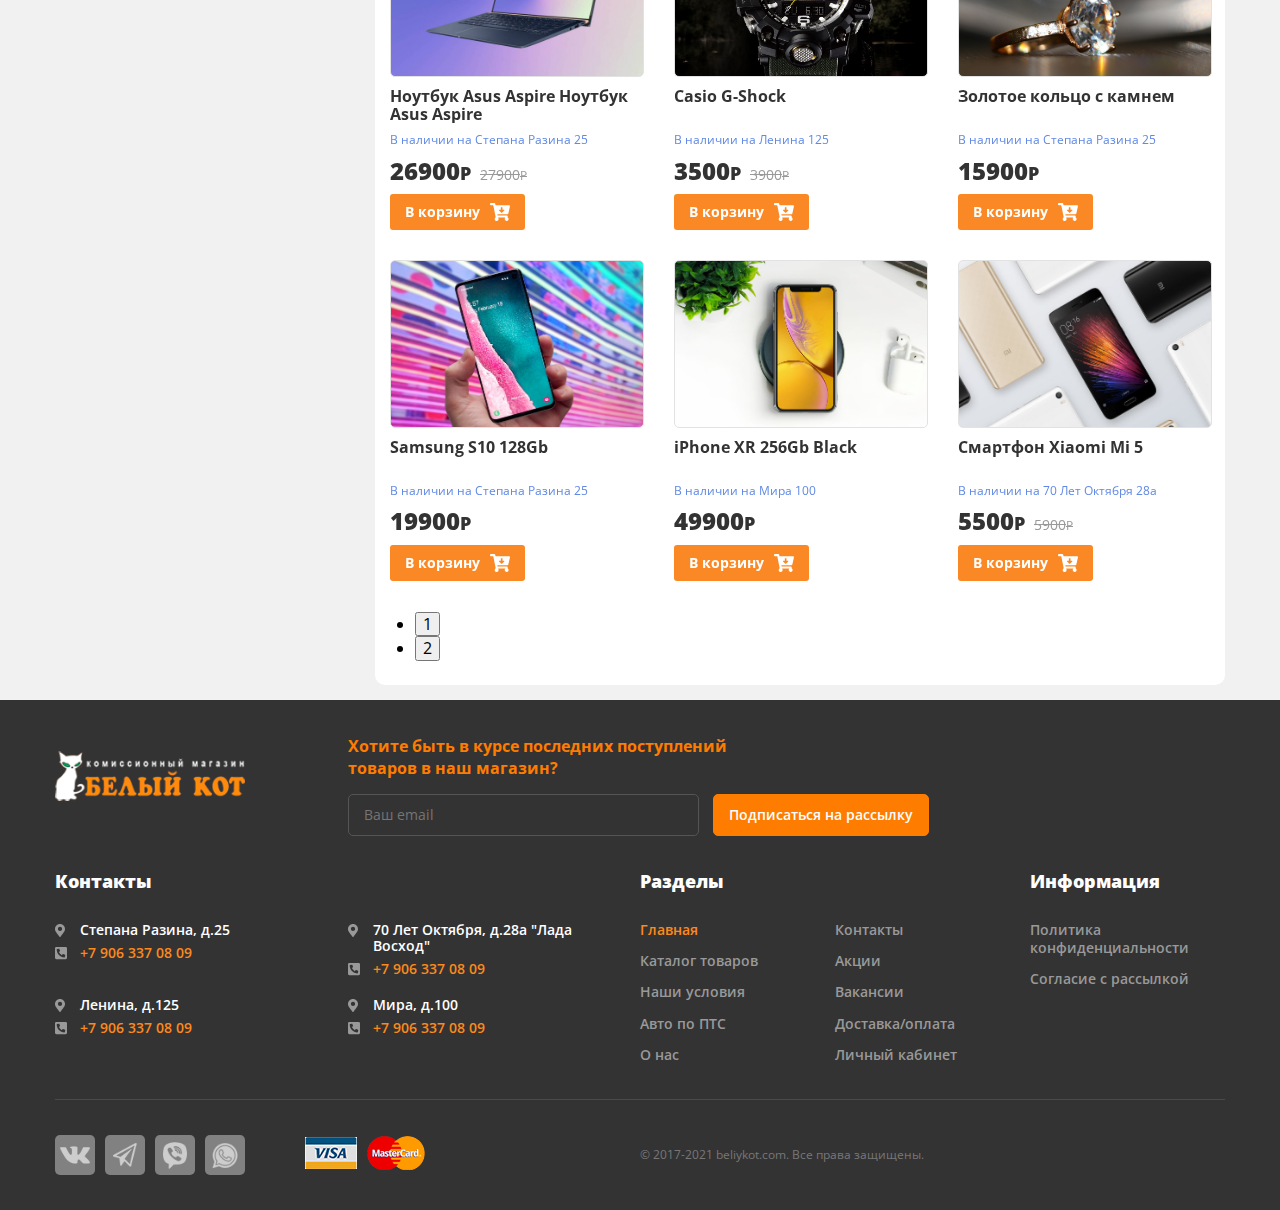
==== commit 6f3656ae: "Add files via upload" ====
--- a/docs/index.html
+++ b/docs/index.html
@@ -509,6 +509,11 @@
 					<div class="content-body__item content-body__item_bg-w content-body__item_border-rad">
 						<div class="content-body__header">
 							<div class="content-body__title">Последние поступления товаров</div>
+							<div class="product-slider-arrows">
+								<div class="product-slider-arrows__arrow product-slider-arrows__arrow_prev"></div>
+								<div class="product-slider-arrows__pages"><span class="product-slider-arrows__current"></span>/<span class="product-slider-arrows__total"></span></div>
+								<div class="product-slider-arrows__arrow product-slider-arrows__arrow_next"></div>
+							</div>
 						</div>
 						<div class="content-body__body">
 							<div class="product-list-slider">
